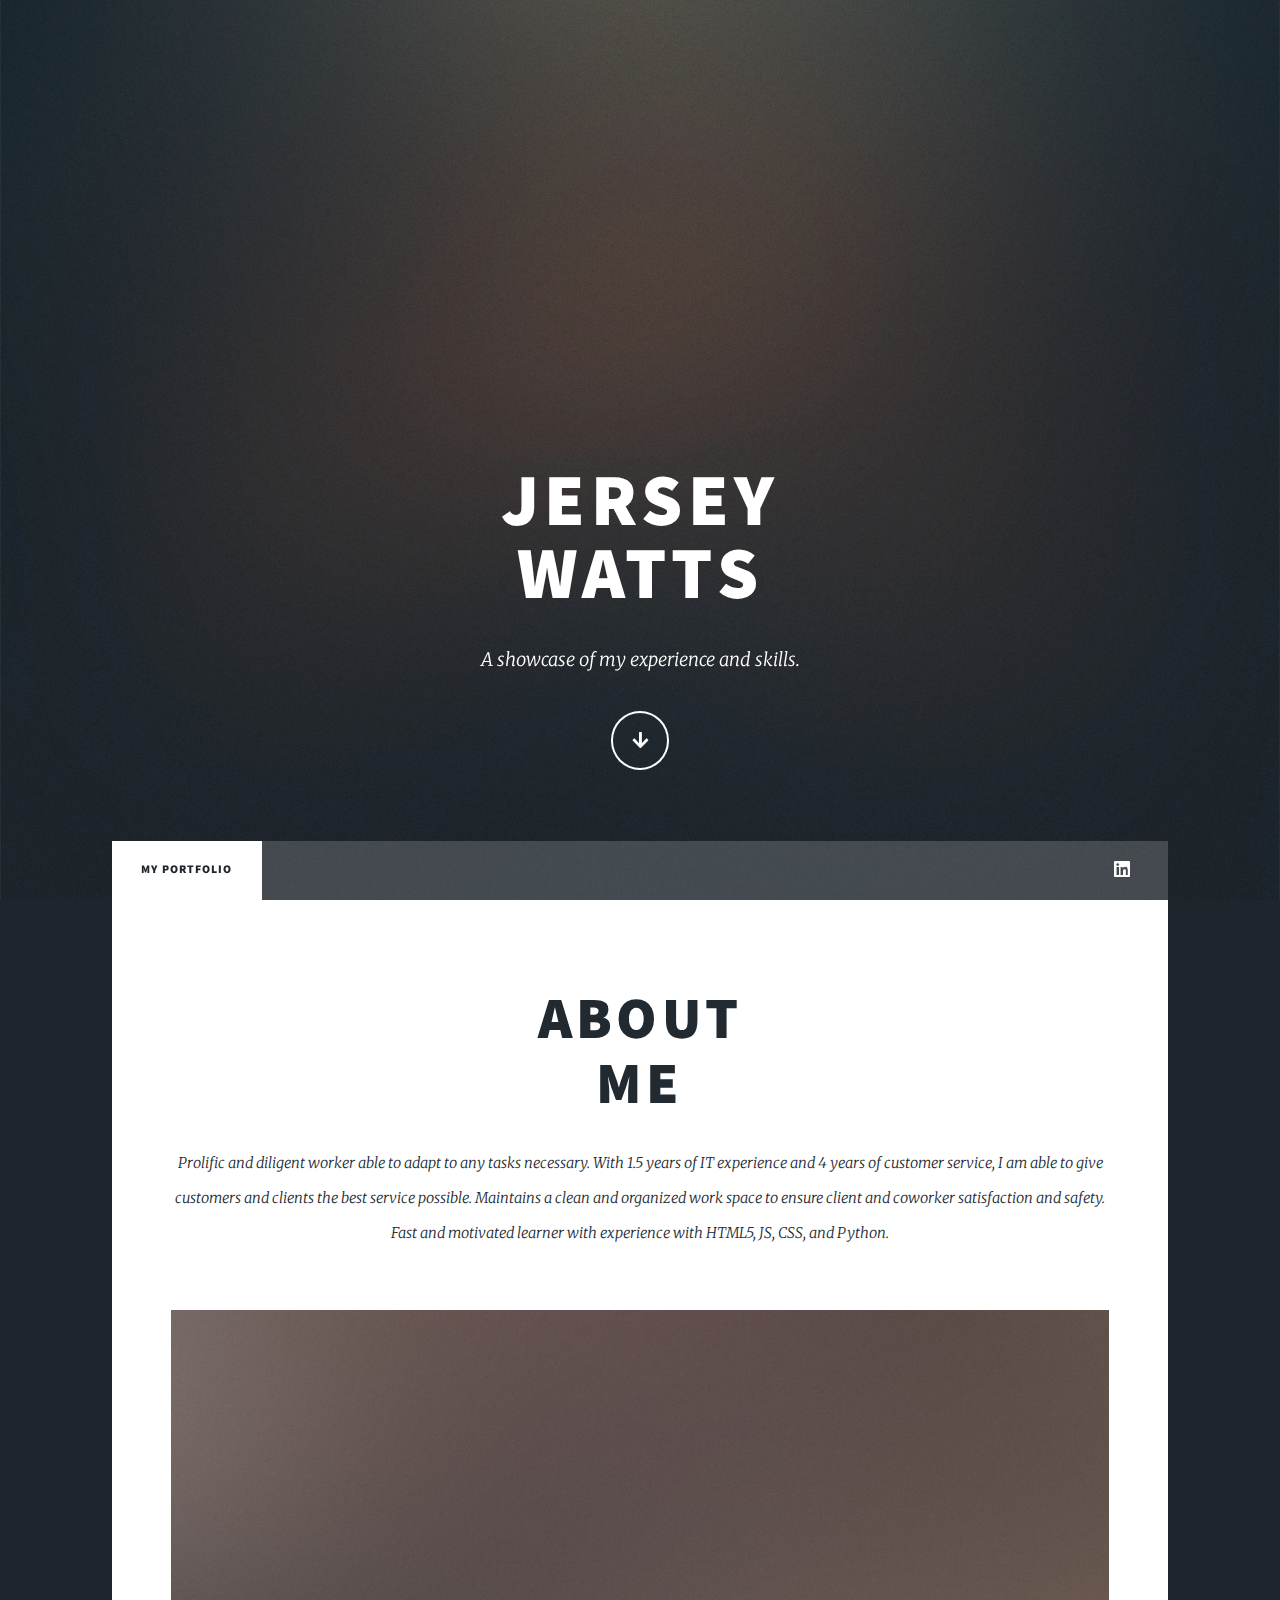
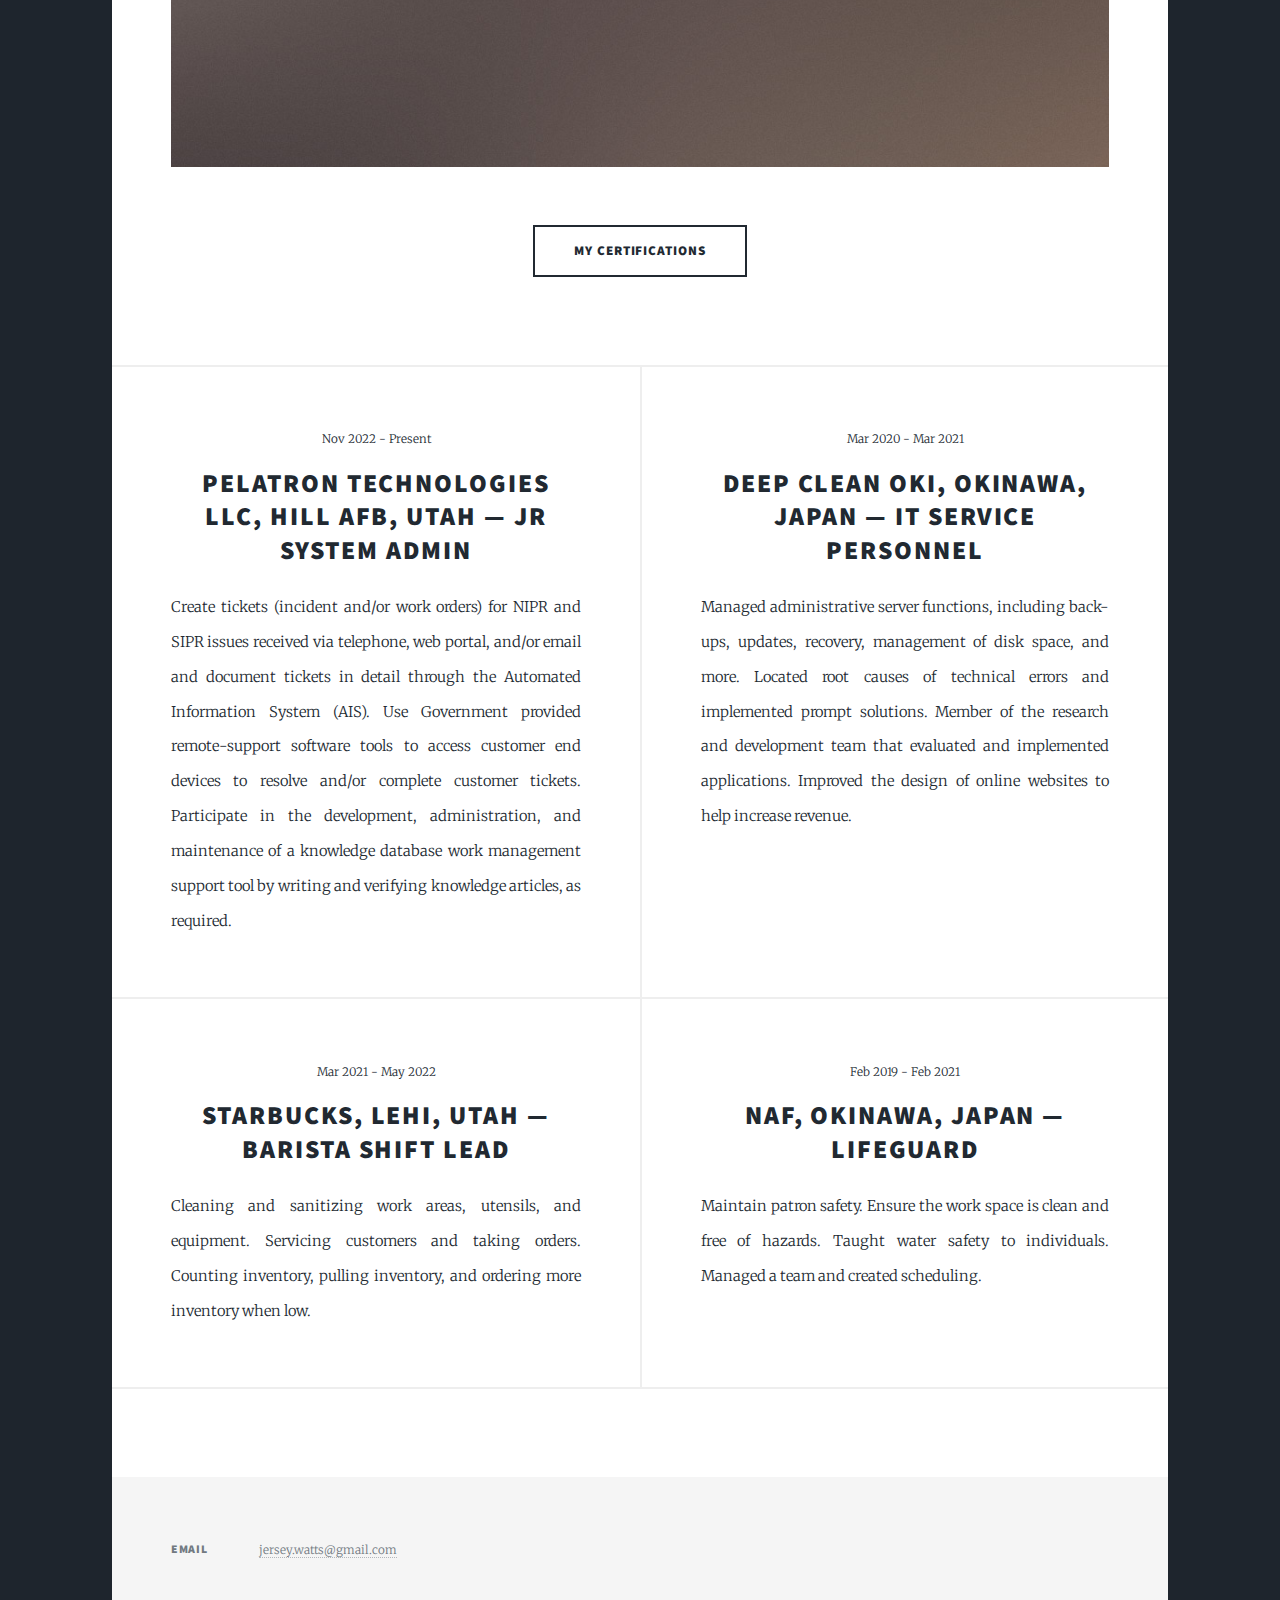
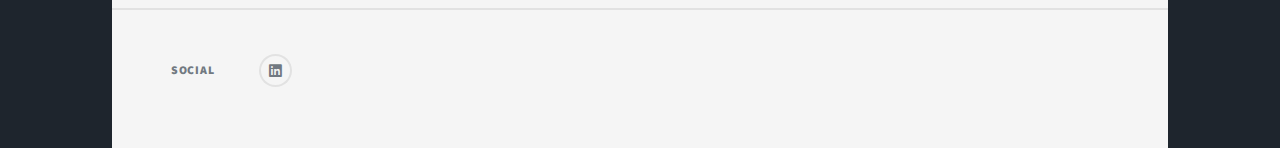
==== index.html @ c9706afd "Add files via upload" ====
<!DOCTYPE HTML>
<!--
	Massively by HTML5 UP
	html5up.net | @ajlkn
	Free for personal and commercial use under the CCA 3.0 license (html5up.net/license)
-->
<html>
	<head>
		<title>Massively by HTML5 UP</title>
		<meta charset="utf-8" />
		<meta name="viewport" content="width=device-width, initial-scale=1, user-scalable=no" />
		<link rel="stylesheet" href="assets/css/main.css" />
		<noscript><link rel="stylesheet" href="assets/css/noscript.css" /></noscript>
	</head>
	<body class="is-preload">

		<!-- Wrapper -->
			<div id="wrapper" class="fade-in">

				<!-- Intro -->
					<div id="intro">
						<h1>Jersey<br />
						Watts</h1>
						<p>A showcase of my experience and skills</a>.</p>
						<ul class="actions">
							<li><a href="#header" class="button icon solid solo fa-arrow-down scrolly">Continue</a></li>
						</ul>
					</div>

				<!-- Header -->
					<header id="header">
						<a href="index.html" class="logo">Jersey Watts</a>
					</header>

				<!-- Nav -->
					<nav id="nav">
						<ul class="links">
							<li class="active"><a href="index.html">My Portfolio</a></li>
						</ul>
						<ul class="icons">
							<li><a href="https://www.linkedin.com/in/jersey-watts-798bb1209/" class="icon brands fa-linkedin"><span class="label">Twitter</span></a></li>
						</ul>
					</nav>

				<!-- Main -->
					<div id="main">

						<!-- Featured Post -->
							<article class="post featured">
								<header class="major">
									<h2><a href="#">about<br />
									me</a></h2>
									<p>Prolific and diligent worker able to adapt to any tasks necessary. With 1.5 years of IT experience and 4 years of customer service, I am able to give customers and clients the best service possible. Maintains a clean and organized work space to ensure client and coworker satisfaction and safety. Fast and motivated learner with experience with HTML5, JS, CSS, and Python.</p>
								</header>
								<a href="#" class="image main"><img src="images/pic01.jpg" alt="" /></a>
								<ul class="actions special">
									<li><a href="https://www.credly.com/earner/earned" class="button large">My Certifications</a></li>
								</ul>
							</article>

						<!-- Posts -->
							<section class="posts">
								<article>
									<header>
										<span class="date">Nov 2022 - Present</span>
										<h2>Pelatron Technologies LLC, Hill AFB, Utah  — Jr System Admin<br />
										</h2>
									</header>
									<p>Create tickets (incident and/or work orders) for NIPR and SIPR issues received via telephone, web portal, and/or email and document tickets in detail through the Automated Information System (AIS).
										Use Government provided remote-support software tools to access customer end devices to resolve and/or complete customer tickets.
										Participate in the development, administration, and maintenance of a knowledge database work management support tool by writing and verifying knowledge articles, as required.
										</p>
								</article>
								<article>
									<header>
										<span class="date">Mar 2020 - Mar 2021</span>
										<h2>Deep Clean Oki, Okinawa, Japan — IT Service Personnel <br />
										</h2>
									</header>
									<p>Managed administrative server functions, including back-ups, updates, recovery, management of disk space, and more. Located root causes of technical errors and implemented prompt solutions. Member of the research and development team that evaluated and implemented applications. Improved the design of online websites to help increase revenue. 
										</p>
								</article>
								<article>
									<header>
										<span class="date">Mar 2021 - May 2022</span>
										<h2>Starbucks, Lehi, Utah — Barista Shift Lead<br />
										</h2>
									</header>
									<p>Cleaning and sanitizing work areas, utensils, and equipment.
										Servicing customers and taking orders.
										Counting inventory, pulling inventory, and ordering more inventory when low.
										</p>
								</article>
								<article>
									<header>
										<span class="date">Feb 2019 - Feb 2021</span>
										<h2>NAF, Okinawa, Japan — Lifeguard<br />
										</h2>
									</header>
									<p>Maintain patron safety.
										Ensure the work space is clean and free of hazards.
										Taught water safety to individuals.
										Managed a team and created scheduling.
										</p>
								</article>
							</section>

						<!-- Footer -->
							<footer>
							</footer>

					</div>

				<!-- Footer -->
					<footer id="footer">

						<section class="split contact">
							<section>
								<h3>Email</h3>
								<p><a href="#">jersey.watts@gmail.com</a></p>
							</section>
							<section>
								<h3>Social</h3>
								<ul class="icons alt">
									<li><a href="https://www.linkedin.com/in/jersey-watts-798bb1209/" class="icon brands alt fa-linkedin"><span class="label">Twitter</span></a></li>
								</ul>
							</section>
						</section>
					</footer>



			</div>

		<!-- Scripts -->
			<script src="assets/js/jquery.min.js"></script>
			<script src="assets/js/jquery.scrollex.min.js"></script>
			<script src="assets/js/jquery.scrolly.min.js"></script>
			<script src="assets/js/browser.min.js"></script>
			<script src="assets/js/breakpoints.min.js"></script>
			<script src="assets/js/util.js"></script>
			<script src="assets/js/main.js"></script>

	</body>
</html>
---- assets/css/main.css ----
@import url(fontawesome-all.min.css);
@import url("https://fonts.googleapis.com/css?family=Merriweather:300,700,300italic,700italic|Source+Sans+Pro:900");

/*
	Massively by HTML5 UP
	html5up.net | @ajlkn
	Free for personal and commercial use under the CCA 3.0 license (html5up.net/license)
*/

html, body, div, span, applet, object,
iframe, h1, h2, h3, h4, h5, h6, p, blockquote,
pre, a, abbr, acronym, address, big, cite,
code, del, dfn, em, img, ins, kbd, q, s, samp,
small, strike, strong, sub, sup, tt, var, b,
u, i, center, dl, dt, dd, ol, ul, li, fieldset,
form, label, legend, table, caption, tbody,
tfoot, thead, tr, th, td, article, aside,
canvas, details, embed, figure, figcaption,
footer, header, hgroup, menu, nav, output, ruby,
section, summary, time, mark, audio, video {
	margin: 0;
	padding: 0;
	border: 0;
	font-size: 100%;
	font: inherit;
	vertical-align: baseline;}

article, aside, details, figcaption, figure,
footer, header, hgroup, menu, nav, section {
	display: block;}

body {
	line-height: 1;
}

ol, ul {
	list-style: none;
}

blockquote, q {
	quotes: none;
}

	blockquote:before, blockquote:after, q:before, q:after {
		content: '';
		content: none;
	}

table {
	border-collapse: collapse;
	border-spacing: 0;
}

body {
	-webkit-text-size-adjust: none;
}

mark {
	background-color: transparent;
	color: inherit;
}

input::-moz-focus-inner {
	border: 0;
	padding: 0;
}

input, select, textarea {
	-moz-appearance: none;
	-webkit-appearance: none;
	-ms-appearance: none;
	appearance: none;
}

/* Basic */

	@-ms-viewport {
		width: device-width;
	}

	body {
		-ms-overflow-style: scrollbar;
	}

	@media screen and (max-width: 480px) {

		html, body {
			min-width: 320px;
		}

	}

	html {
		box-sizing: border-box;
	}

	*, *:before, *:after {
		box-sizing: inherit;
	}

	body {
		background-color: #1e252d;
	}

		body.is-preload *, body.is-preload *:before, body.is-preload *:after {
			-moz-animation: none !important;
			-webkit-animation: none !important;
			-ms-animation: none !important;
			animation: none !important;
			-moz-transition: none !important;
			-webkit-transition: none !important;
			-ms-transition: none !important;
			transition: none !important;
		}

/* Type */

	html {
		font-size: 16pt;
	}

		@media screen and (max-width: 1680px) {

			html {
				font-size: 12pt;
			}

		}

		@media screen and (max-width: 1280px) {

			html {
				font-size: 11pt;
			}

		}

		@media screen and (max-width: 360px) {

			html {
				font-size: 10pt;
			}

		}

	body {
		color: #212931;
	}

	body, input, select, textarea {
		font-family: "Merriweather", Georgia, serif;
		font-weight: 300;
		font-size: 1rem;
		line-height: 2.375;
	}

	a {
		-moz-transition: color 0.2s ease-in-out, background-color 0.2s ease-in-out, border-color 0.2s ease-in-out, box-shadow 0.2s ease-in-out;
		-webkit-transition: color 0.2s ease-in-out, background-color 0.2s ease-in-out, border-color 0.2s ease-in-out, box-shadow 0.2s ease-in-out;
		-ms-transition: color 0.2s ease-in-out, background-color 0.2s ease-in-out, border-color 0.2s ease-in-out, box-shadow 0.2s ease-in-out;
		transition: color 0.2s ease-in-out, background-color 0.2s ease-in-out, border-color 0.2s ease-in-out, box-shadow 0.2s ease-in-out;
		border-bottom: dotted 1px;
		text-decoration: none;
	}

		a:hover {
			border-bottom-color: transparent;
		}

	strong, b {
		font-weight: 600;
	}

	em, i {
		font-style: italic;
	}

	p {
		text-align: justify;
		margin: 0 0 2rem 0;
	}

	h1, h2, h3, h4, h5, h6 {
		font-family: "Source Sans Pro", Helvetica, sans-serif;
		font-weight: 900;
		line-height: 1.5;
		letter-spacing: 0.075em;
		text-transform: uppercase;
		margin: 0 0 1rem 0;
	}

		h1 a, h2 a, h3 a, h4 a, h5 a, h6 a {
			border-bottom: 0;
			color: inherit;
			text-decoration: none;
		}

	h1 {
		font-size: 4rem;
		line-height: 1.1;
		margin: 0 0 2rem 0;
	}

	h2 {
		font-size: 1.75rem;
		line-height: 1.3;
		margin: 0 0 1.5rem 0;
	}

	h3 {
		font-size: 1.25rem;
		margin: 0 0 1.5rem 0;
	}

	h4 {
		font-size: 1rem;
	}

	h5 {
		font-size: 0.9rem;
	}

	h6 {
		font-size: 0.8rem;
	}

	sub {
		font-size: 0.8rem;
		position: relative;
		top: 0.5rem;
	}

	sup {
		font-size: 0.8rem;
		position: relative;
		top: -0.5rem;
	}

	blockquote {
		border-left: solid 4px;
		font-style: italic;
		margin: 0 0 2rem 0;
		padding: 0.5rem 0 0.5rem 2rem;
	}

	code {
		border: solid 2px;
		font-family: "Courier New", monospace;
		font-size: 0.9rem;
		margin: 0 0.25rem;
		padding: 0.25rem 0.65rem;
	}

	pre {
		-webkit-overflow-scrolling: touch;
		font-family: "Courier New", monospace;
		font-size: 0.9rem;
		margin: 0 0 2rem 0;
	}

		pre code {
			display: block;
			line-height: 1.75;
			padding: 1rem 1.5rem;
			overflow-x: auto;
		}

	hr {
		border: 0;
		border-bottom: solid 2px;
		margin: 3rem 0;
	}

		hr.major {
			margin: 5rem 0;
		}

	.align-left {
		text-align: left;
	}

	.align-center {
		text-align: center;
	}

	.align-right {
		text-align: right;
	}

	input, select, textarea {
		color: #212931;
	}

	a {
		color: #212931;
		border-bottom-color: rgba(33, 41, 49, 0.5);
	}

		a:hover {
			border-bottom-color: transparent;
			color: #18bfef !important;
		}

	strong, b {
		color: #212931;
	}

	h1, h2, h3, h4, h5, h6 {
		color: #212931;
	}

	blockquote {
		border-left-color: #eeeeee;
	}

	code {
		background: rgba(220, 220, 220, 0.25);
		border-color: #eeeeee;
	}

	hr {
		border-bottom-color: #eeeeee;
	}

/* Row */

	.row {
		display: flex;
		flex-wrap: wrap;
		box-sizing: border-box;
		align-items: stretch;
	}

		.row > * {
			box-sizing: border-box;
		}

		.row.gtr-uniform > * > :last-child {
			margin-bottom: 0;
		}

		.row.aln-left {
			justify-content: flex-start;
		}

		.row.aln-center {
			justify-content: center;
		}

		.row.aln-right {
			justify-content: flex-end;
		}

		.row.aln-top {
			align-items: flex-start;
		}

		.row.aln-middle {
			align-items: center;
		}

		.row.aln-bottom {
			align-items: flex-end;
		}

		.row > .imp {
			order: -1;
		}

		.row > .col-1 {
			width: 8.33333%;
		}

		.row > .off-1 {
			margin-left: 8.33333%;
		}

		.row > .col-2 {
			width: 16.66667%;
		}

		.row > .off-2 {
			margin-left: 16.66667%;
		}

		.row > .col-3 {
			width: 25%;
		}

		.row > .off-3 {
			margin-left: 25%;
		}

		.row > .col-4 {
			width: 33.33333%;
		}

		.row > .off-4 {
			margin-left: 33.33333%;
		}

		.row > .col-5 {
			width: 41.66667%;
		}

		.row > .off-5 {
			margin-left: 41.66667%;
		}

		.row > .col-6 {
			width: 50%;
		}

		.row > .off-6 {
			margin-left: 50%;
		}

		.row > .col-7 {
			width: 58.33333%;
		}

		.row > .off-7 {
			margin-left: 58.33333%;
		}

		.row > .col-8 {
			width: 66.66667%;
		}

		.row > .off-8 {
			margin-left: 66.66667%;
		}

		.row > .col-9 {
			width: 75%;
		}

		.row > .off-9 {
			margin-left: 75%;
		}

		.row > .col-10 {
			width: 83.33333%;
		}

		.row > .off-10 {
			margin-left: 83.33333%;
		}

		.row > .col-11 {
			width: 91.66667%;
		}

		.row > .off-11 {
			margin-left: 91.66667%;
		}

		.row > .col-12 {
			width: 100%;
		}

		.row > .off-12 {
			margin-left: 100%;
		}

		.row.gtr-0 {
			margin-top: 0;
			margin-left: 0rem;
		}

			.row.gtr-0 > * {
				padding: 0 0 0 0rem;
			}

			.row.gtr-0.gtr-uniform {
				margin-top: 0rem;
			}

				.row.gtr-0.gtr-uniform > * {
					padding-top: 0rem;
				}

		.row.gtr-25 {
			margin-top: 0;
			margin-left: -0.375rem;
		}

			.row.gtr-25 > * {
				padding: 0 0 0 0.375rem;
			}

			.row.gtr-25.gtr-uniform {
				margin-top: -0.375rem;
			}

				.row.gtr-25.gtr-uniform > * {
					padding-top: 0.375rem;
				}

		.row.gtr-50 {
			margin-top: 0;
			margin-left: -0.75rem;
		}

			.row.gtr-50 > * {
				padding: 0 0 0 0.75rem;
			}

			.row.gtr-50.gtr-uniform {
				margin-top: -0.75rem;
			}

				.row.gtr-50.gtr-uniform > * {
					padding-top: 0.75rem;
				}

		.row {
			margin-top: 0;
			margin-left: -1.5rem;
		}

			.row > * {
				padding: 0 0 0 1.5rem;
			}

			.row.gtr-uniform {
				margin-top: -1.5rem;
			}

				.row.gtr-uniform > * {
					padding-top: 1.5rem;
				}

		.row.gtr-150 {
			margin-top: 0;
			margin-left: -2.25rem;
		}

			.row.gtr-150 > * {
				padding: 0 0 0 2.25rem;
			}

			.row.gtr-150.gtr-uniform {
				margin-top: -2.25rem;
			}

				.row.gtr-150.gtr-uniform > * {
					padding-top: 2.25rem;
				}

		.row.gtr-200 {
			margin-top: 0;
			margin-left: -3rem;
		}

			.row.gtr-200 > * {
				padding: 0 0 0 3rem;
			}

			.row.gtr-200.gtr-uniform {
				margin-top: -3rem;
			}

				.row.gtr-200.gtr-uniform > * {
					padding-top: 3rem;
				}

		@media screen and (max-width: 1680px) {

			.row {
				display: flex;
				flex-wrap: wrap;
				box-sizing: border-box;
				align-items: stretch;
			}

				.row > * {
					box-sizing: border-box;
				}

				.row.gtr-uniform > * > :last-child {
					margin-bottom: 0;
				}

				.row.aln-left {
					justify-content: flex-start;
				}

				.row.aln-center {
					justify-content: center;
				}

				.row.aln-right {
					justify-content: flex-end;
				}

				.row.aln-top {
					align-items: flex-start;
				}

				.row.aln-middle {
					align-items: center;
				}

				.row.aln-bottom {
					align-items: flex-end;
				}

				.row > .imp-xlarge {
					order: -1;
				}

				.row > .col-1-xlarge {
					width: 8.33333%;
				}

				.row > .off-1-xlarge {
					margin-left: 8.33333%;
				}

				.row > .col-2-xlarge {
					width: 16.66667%;
				}

				.row > .off-2-xlarge {
					margin-left: 16.66667%;
				}

				.row > .col-3-xlarge {
					width: 25%;
				}

				.row > .off-3-xlarge {
					margin-left: 25%;
				}

				.row > .col-4-xlarge {
					width: 33.33333%;
				}

				.row > .off-4-xlarge {
					margin-left: 33.33333%;
				}

				.row > .col-5-xlarge {
					width: 41.66667%;
				}

				.row > .off-5-xlarge {
					margin-left: 41.66667%;
				}

				.row > .col-6-xlarge {
					width: 50%;
				}

				.row > .off-6-xlarge {
					margin-left: 50%;
				}

				.row > .col-7-xlarge {
					width: 58.33333%;
				}

				.row > .off-7-xlarge {
					margin-left: 58.33333%;
				}

				.row > .col-8-xlarge {
					width: 66.66667%;
				}

				.row > .off-8-xlarge {
					margin-left: 66.66667%;
				}

				.row > .col-9-xlarge {
					width: 75%;
				}

				.row > .off-9-xlarge {
					margin-left: 75%;
				}

				.row > .col-10-xlarge {
					width: 83.33333%;
				}

				.row > .off-10-xlarge {
					margin-left: 83.33333%;
				}

				.row > .col-11-xlarge {
					width: 91.66667%;
				}

				.row > .off-11-xlarge {
					margin-left: 91.66667%;
				}

				.row > .col-12-xlarge {
					width: 100%;
				}

				.row > .off-12-xlarge {
					margin-left: 100%;
				}

				.row.gtr-0 {
					margin-top: 0;
					margin-left: 0rem;
				}

					.row.gtr-0 > * {
						padding: 0 0 0 0rem;
					}

					.row.gtr-0.gtr-uniform {
						margin-top: 0rem;
					}

						.row.gtr-0.gtr-uniform > * {
							padding-top: 0rem;
						}

				.row.gtr-25 {
					margin-top: 0;
					margin-left: -0.375rem;
				}

					.row.gtr-25 > * {
						padding: 0 0 0 0.375rem;
					}

					.row.gtr-25.gtr-uniform {
						margin-top: -0.375rem;
					}

						.row.gtr-25.gtr-uniform > * {
							padding-top: 0.375rem;
						}

				.row.gtr-50 {
					margin-top: 0;
					margin-left: -0.75rem;
				}

					.row.gtr-50 > * {
						padding: 0 0 0 0.75rem;
					}

					.row.gtr-50.gtr-uniform {
						margin-top: -0.75rem;
					}

						.row.gtr-50.gtr-uniform > * {
							padding-top: 0.75rem;
						}

				.row {
					margin-top: 0;
					margin-left: -1.5rem;
				}

					.row > * {
						padding: 0 0 0 1.5rem;
					}

					.row.gtr-uniform {
						margin-top: -1.5rem;
					}

						.row.gtr-uniform > * {
							padding-top: 1.5rem;
						}

				.row.gtr-150 {
					margin-top: 0;
					margin-left: -2.25rem;
				}

					.row.gtr-150 > * {
						padding: 0 0 0 2.25rem;
					}

					.row.gtr-150.gtr-uniform {
						margin-top: -2.25rem;
					}

						.row.gtr-150.gtr-uniform > * {
							padding-top: 2.25rem;
						}

				.row.gtr-200 {
					margin-top: 0;
					margin-left: -3rem;
				}

					.row.gtr-200 > * {
						padding: 0 0 0 3rem;
					}

					.row.gtr-200.gtr-uniform {
						margin-top: -3rem;
					}

						.row.gtr-200.gtr-uniform > * {
							padding-top: 3rem;
						}

		}

		@media screen and (max-width: 1280px) {

			.row {
				display: flex;
				flex-wrap: wrap;
				box-sizing: border-box;
				align-items: stretch;
			}

				.row > * {
					box-sizing: border-box;
				}

				.row.gtr-uniform > * > :last-child {
					margin-bottom: 0;
				}

				.row.aln-left {
					justify-content: flex-start;
				}

				.row.aln-center {
					justify-content: center;
				}

				.row.aln-right {
					justify-content: flex-end;
				}

				.row.aln-top {
					align-items: flex-start;
				}

				.row.aln-middle {
					align-items: center;
				}

				.row.aln-bottom {
					align-items: flex-end;
				}

				.row > .imp-large {
					order: -1;
				}

				.row > .col-1-large {
					width: 8.33333%;
				}

				.row > .off-1-large {
					margin-left: 8.33333%;
				}

				.row > .col-2-large {
					width: 16.66667%;
				}

				.row > .off-2-large {
					margin-left: 16.66667%;
				}

				.row > .col-3-large {
					width: 25%;
				}

				.row > .off-3-large {
					margin-left: 25%;
				}

				.row > .col-4-large {
					width: 33.33333%;
				}

				.row > .off-4-large {
					margin-left: 33.33333%;
				}

				.row > .col-5-large {
					width: 41.66667%;
				}

				.row > .off-5-large {
					margin-left: 41.66667%;
				}

				.row > .col-6-large {
					width: 50%;
				}

				.row > .off-6-large {
					margin-left: 50%;
				}

				.row > .col-7-large {
					width: 58.33333%;
				}

				.row > .off-7-large {
					margin-left: 58.33333%;
				}

				.row > .col-8-large {
					width: 66.66667%;
				}

				.row > .off-8-large {
					margin-left: 66.66667%;
				}

				.row > .col-9-large {
					width: 75%;
				}

				.row > .off-9-large {
					margin-left: 75%;
				}

				.row > .col-10-large {
					width: 83.33333%;
				}

				.row > .off-10-large {
					margin-left: 83.33333%;
				}

				.row > .col-11-large {
					width: 91.66667%;
				}

				.row > .off-11-large {
					margin-left: 91.66667%;
				}

				.row > .col-12-large {
					width: 100%;
				}

				.row > .off-12-large {
					margin-left: 100%;
				}

				.row.gtr-0 {
					margin-top: 0;
					margin-left: 0rem;
				}

					.row.gtr-0 > * {
						padding: 0 0 0 0rem;
					}

					.row.gtr-0.gtr-uniform {
						margin-top: 0rem;
					}

						.row.gtr-0.gtr-uniform > * {
							padding-top: 0rem;
						}

				.row.gtr-25 {
					margin-top: 0;
					margin-left: -0.375rem;
				}

					.row.gtr-25 > * {
						padding: 0 0 0 0.375rem;
					}

					.row.gtr-25.gtr-uniform {
						margin-top: -0.375rem;
					}

						.row.gtr-25.gtr-uniform > * {
							padding-top: 0.375rem;
						}

				.row.gtr-50 {
					margin-top: 0;
					margin-left: -0.75rem;
				}

					.row.gtr-50 > * {
						padding: 0 0 0 0.75rem;
					}

					.row.gtr-50.gtr-uniform {
						margin-top: -0.75rem;
					}

						.row.gtr-50.gtr-uniform > * {
							padding-top: 0.75rem;
						}

				.row {
					margin-top: 0;
					margin-left: -1.5rem;
				}

					.row > * {
						padding: 0 0 0 1.5rem;
					}

					.row.gtr-uniform {
						margin-top: -1.5rem;
					}

						.row.gtr-uniform > * {
							padding-top: 1.5rem;
						}

				.row.gtr-150 {
					margin-top: 0;
					margin-left: -2.25rem;
				}

					.row.gtr-150 > * {
						padding: 0 0 0 2.25rem;
					}

					.row.gtr-150.gtr-uniform {
						margin-top: -2.25rem;
					}

						.row.gtr-150.gtr-uniform > * {
							padding-top: 2.25rem;
						}

				.row.gtr-200 {
					margin-top: 0;
					margin-left: -3rem;
				}

					.row.gtr-200 > * {
						padding: 0 0 0 3rem;
					}

					.row.gtr-200.gtr-uniform {
						margin-top: -3rem;
					}

						.row.gtr-200.gtr-uniform > * {
							padding-top: 3rem;
						}

		}

		@media screen and (max-width: 980px) {

			.row {
				display: flex;
				flex-wrap: wrap;
				box-sizing: border-box;
				align-items: stretch;
			}

				.row > * {
					box-sizing: border-box;
				}

				.row.gtr-uniform > * > :last-child {
					margin-bottom: 0;
				}

				.row.aln-left {
					justify-content: flex-start;
				}

				.row.aln-center {
					justify-content: center;
				}

				.row.aln-right {
					justify-content: flex-end;
				}

				.row.aln-top {
					align-items: flex-start;
				}

				.row.aln-middle {
					align-items: center;
				}

				.row.aln-bottom {
					align-items: flex-end;
				}

				.row > .imp-medium {
					order: -1;
				}

				.row > .col-1-medium {
					width: 8.33333%;
				}

				.row > .off-1-medium {
					margin-left: 8.33333%;
				}

				.row > .col-2-medium {
					width: 16.66667%;
				}

				.row > .off-2-medium {
					margin-left: 16.66667%;
				}

				.row > .col-3-medium {
					width: 25%;
				}

				.row > .off-3-medium {
					margin-left: 25%;
				}

				.row > .col-4-medium {
					width: 33.33333%;
				}

				.row > .off-4-medium {
					margin-left: 33.33333%;
				}

				.row > .col-5-medium {
					width: 41.66667%;
				}

				.row > .off-5-medium {
					margin-left: 41.66667%;
				}

				.row > .col-6-medium {
					width: 50%;
				}

				.row > .off-6-medium {
					margin-left: 50%;
				}

				.row > .col-7-medium {
					width: 58.33333%;
				}

				.row > .off-7-medium {
					margin-left: 58.33333%;
				}

				.row > .col-8-medium {
					width: 66.66667%;
				}

				.row > .off-8-medium {
					margin-left: 66.66667%;
				}

				.row > .col-9-medium {
					width: 75%;
				}

				.row > .off-9-medium {
					margin-left: 75%;
				}

				.row > .col-10-medium {
					width: 83.33333%;
				}

				.row > .off-10-medium {
					margin-left: 83.33333%;
				}

				.row > .col-11-medium {
					width: 91.66667%;
				}

				.row > .off-11-medium {
					margin-left: 91.66667%;
				}

				.row > .col-12-medium {
					width: 100%;
				}

				.row > .off-12-medium {
					margin-left: 100%;
				}

				.row.gtr-0 {
					margin-top: 0;
					margin-left: 0rem;
				}

					.row.gtr-0 > * {
						padding: 0 0 0 0rem;
					}

					.row.gtr-0.gtr-uniform {
						margin-top: 0rem;
					}

						.row.gtr-0.gtr-uniform > * {
							padding-top: 0rem;
						}

				.row.gtr-25 {
					margin-top: 0;
					margin-left: -0.375rem;
				}

					.row.gtr-25 > * {
						padding: 0 0 0 0.375rem;
					}

					.row.gtr-25.gtr-uniform {
						margin-top: -0.375rem;
					}

						.row.gtr-25.gtr-uniform > * {
							padding-top: 0.375rem;
						}

				.row.gtr-50 {
					margin-top: 0;
					margin-left: -0.75rem;
				}

					.row.gtr-50 > * {
						padding: 0 0 0 0.75rem;
					}

					.row.gtr-50.gtr-uniform {
						margin-top: -0.75rem;
					}

						.row.gtr-50.gtr-uniform > * {
							padding-top: 0.75rem;
						}

				.row {
					margin-top: 0;
					margin-left: -1.5rem;
				}

					.row > * {
						padding: 0 0 0 1.5rem;
					}

					.row.gtr-uniform {
						margin-top: -1.5rem;
					}

						.row.gtr-uniform > * {
							padding-top: 1.5rem;
						}

				.row.gtr-150 {
					margin-top: 0;
					margin-left: -2.25rem;
				}

					.row.gtr-150 > * {
						padding: 0 0 0 2.25rem;
					}

					.row.gtr-150.gtr-uniform {
						margin-top: -2.25rem;
					}

						.row.gtr-150.gtr-uniform > * {
							padding-top: 2.25rem;
						}

				.row.gtr-200 {
					margin-top: 0;
					margin-left: -3rem;
				}

					.row.gtr-200 > * {
						padding: 0 0 0 3rem;
					}

					.row.gtr-200.gtr-uniform {
						margin-top: -3rem;
					}

						.row.gtr-200.gtr-uniform > * {
							padding-top: 3rem;
						}

		}

		@media screen and (max-width: 736px) {

			.row {
				display: flex;
				flex-wrap: wrap;
				box-sizing: border-box;
				align-items: stretch;
			}

				.row > * {
					box-sizing: border-box;
				}

				.row.gtr-uniform > * > :last-child {
					margin-bottom: 0;
				}

				.row.aln-left {
					justify-content: flex-start;
				}

				.row.aln-center {
					justify-content: center;
				}

				.row.aln-right {
					justify-content: flex-end;
				}

				.row.aln-top {
					align-items: flex-start;
				}

				.row.aln-middle {
					align-items: center;
				}

				.row.aln-bottom {
					align-items: flex-end;
				}

				.row > .imp-small {
					order: -1;
				}

				.row > .col-1-small {
					width: 8.33333%;
				}

				.row > .off-1-small {
					margin-left: 8.33333%;
				}

				.row > .col-2-small {
					width: 16.66667%;
				}

				.row > .off-2-small {
					margin-left: 16.66667%;
				}

				.row > .col-3-small {
					width: 25%;
				}

				.row > .off-3-small {
					margin-left: 25%;
				}

				.row > .col-4-small {
					width: 33.33333%;
				}

				.row > .off-4-small {
					margin-left: 33.33333%;
				}

				.row > .col-5-small {
					width: 41.66667%;
				}

				.row > .off-5-small {
					margin-left: 41.66667%;
				}

				.row > .col-6-small {
					width: 50%;
				}

				.row > .off-6-small {
					margin-left: 50%;
				}

				.row > .col-7-small {
					width: 58.33333%;
				}

				.row > .off-7-small {
					margin-left: 58.33333%;
				}

				.row > .col-8-small {
					width: 66.66667%;
				}

				.row > .off-8-small {
					margin-left: 66.66667%;
				}

				.row > .col-9-small {
					width: 75%;
				}

				.row > .off-9-small {
					margin-left: 75%;
				}

				.row > .col-10-small {
					width: 83.33333%;
				}

				.row > .off-10-small {
					margin-left: 83.33333%;
				}

				.row > .col-11-small {
					width: 91.66667%;
				}

				.row > .off-11-small {
					margin-left: 91.66667%;
				}

				.row > .col-12-small {
					width: 100%;
				}

				.row > .off-12-small {
					margin-left: 100%;
				}

				.row.gtr-0 {
					margin-top: 0;
					margin-left: 0rem;
				}

					.row.gtr-0 > * {
						padding: 0 0 0 0rem;
					}

					.row.gtr-0.gtr-uniform {
						margin-top: 0rem;
					}

						.row.gtr-0.gtr-uniform > * {
							padding-top: 0rem;
						}

				.row.gtr-25 {
					margin-top: 0;
					margin-left: -0.375rem;
				}

					.row.gtr-25 > * {
						padding: 0 0 0 0.375rem;
					}

					.row.gtr-25.gtr-uniform {
						margin-top: -0.375rem;
					}

						.row.gtr-25.gtr-uniform > * {
							padding-top: 0.375rem;
						}

				.row.gtr-50 {
					margin-top: 0;
					margin-left: -0.75rem;
				}

					.row.gtr-50 > * {
						padding: 0 0 0 0.75rem;
					}

					.row.gtr-50.gtr-uniform {
						margin-top: -0.75rem;
					}

						.row.gtr-50.gtr-uniform > * {
							padding-top: 0.75rem;
						}

				.row {
					margin-top: 0;
					margin-left: -1.5rem;
				}

					.row > * {
						padding: 0 0 0 1.5rem;
					}

					.row.gtr-uniform {
						margin-top: -1.5rem;
					}

						.row.gtr-uniform > * {
							padding-top: 1.5rem;
						}

				.row.gtr-150 {
					margin-top: 0;
					margin-left: -2.25rem;
				}

					.row.gtr-150 > * {
						padding: 0 0 0 2.25rem;
					}

					.row.gtr-150.gtr-uniform {
						margin-top: -2.25rem;
					}

						.row.gtr-150.gtr-uniform > * {
							padding-top: 2.25rem;
						}

				.row.gtr-200 {
					margin-top: 0;
					margin-left: -3rem;
				}

					.row.gtr-200 > * {
						padding: 0 0 0 3rem;
					}

					.row.gtr-200.gtr-uniform {
						margin-top: -3rem;
					}

						.row.gtr-200.gtr-uniform > * {
							padding-top: 3rem;
						}

		}

		@media screen and (max-width: 480px) {

			.row {
				display: flex;
				flex-wrap: wrap;
				box-sizing: border-box;
				align-items: stretch;
			}

				.row > * {
					box-sizing: border-box;
				}

				.row.gtr-uniform > * > :last-child {
					margin-bottom: 0;
				}

				.row.aln-left {
					justify-content: flex-start;
				}

				.row.aln-center {
					justify-content: center;
				}

				.row.aln-right {
					justify-content: flex-end;
				}

				.row.aln-top {
					align-items: flex-start;
				}

				.row.aln-middle {
					align-items: center;
				}

				.row.aln-bottom {
					align-items: flex-end;
				}

				.row > .imp-xsmall {
					order: -1;
				}

				.row > .col-1-xsmall {
					width: 8.33333%;
				}

				.row > .off-1-xsmall {
					margin-left: 8.33333%;
				}

				.row > .col-2-xsmall {
					width: 16.66667%;
				}

				.row > .off-2-xsmall {
					margin-left: 16.66667%;
				}

				.row > .col-3-xsmall {
					width: 25%;
				}

				.row > .off-3-xsmall {
					margin-left: 25%;
				}

				.row > .col-4-xsmall {
					width: 33.33333%;
				}

				.row > .off-4-xsmall {
					margin-left: 33.33333%;
				}

				.row > .col-5-xsmall {
					width: 41.66667%;
				}

				.row > .off-5-xsmall {
					margin-left: 41.66667%;
				}

				.row > .col-6-xsmall {
					width: 50%;
				}

				.row > .off-6-xsmall {
					margin-left: 50%;
				}

				.row > .col-7-xsmall {
					width: 58.33333%;
				}

				.row > .off-7-xsmall {
					margin-left: 58.33333%;
				}

				.row > .col-8-xsmall {
					width: 66.66667%;
				}

				.row > .off-8-xsmall {
					margin-left: 66.66667%;
				}

				.row > .col-9-xsmall {
					width: 75%;
				}

				.row > .off-9-xsmall {
					margin-left: 75%;
				}

				.row > .col-10-xsmall {
					width: 83.33333%;
				}

				.row > .off-10-xsmall {
					margin-left: 83.33333%;
				}

				.row > .col-11-xsmall {
					width: 91.66667%;
				}

				.row > .off-11-xsmall {
					margin-left: 91.66667%;
				}

				.row > .col-12-xsmall {
					width: 100%;
				}

				.row > .off-12-xsmall {
					margin-left: 100%;
				}

				.row.gtr-0 {
					margin-top: 0;
					margin-left: 0rem;
				}

					.row.gtr-0 > * {
						padding: 0 0 0 0rem;
					}

					.row.gtr-0.gtr-uniform {
						margin-top: 0rem;
					}

						.row.gtr-0.gtr-uniform > * {
							padding-top: 0rem;
						}

				.row.gtr-25 {
					margin-top: 0;
					margin-left: -0.375rem;
				}

					.row.gtr-25 > * {
						padding: 0 0 0 0.375rem;
					}

					.row.gtr-25.gtr-uniform {
						margin-top: -0.375rem;
					}

						.row.gtr-25.gtr-uniform > * {
							padding-top: 0.375rem;
						}

				.row.gtr-50 {
					margin-top: 0;
					margin-left: -0.75rem;
				}

					.row.gtr-50 > * {
						padding: 0 0 0 0.75rem;
					}

					.row.gtr-50.gtr-uniform {
						margin-top: -0.75rem;
					}

						.row.gtr-50.gtr-uniform > * {
							padding-top: 0.75rem;
						}

				.row {
					margin-top: 0;
					margin-left: -1.5rem;
				}

					.row > * {
						padding: 0 0 0 1.5rem;
					}

					.row.gtr-uniform {
						margin-top: -1.5rem;
					}

						.row.gtr-uniform > * {
							padding-top: 1.5rem;
						}

				.row.gtr-150 {
					margin-top: 0;
					margin-left: -2.25rem;
				}

					.row.gtr-150 > * {
						padding: 0 0 0 2.25rem;
					}

					.row.gtr-150.gtr-uniform {
						margin-top: -2.25rem;
					}

						.row.gtr-150.gtr-uniform > * {
							padding-top: 2.25rem;
						}

				.row.gtr-200 {
					margin-top: 0;
					margin-left: -3rem;
				}

					.row.gtr-200 > * {
						padding: 0 0 0 3rem;
					}

					.row.gtr-200.gtr-uniform {
						margin-top: -3rem;
					}

						.row.gtr-200.gtr-uniform > * {
							padding-top: 3rem;
						}

		}

		@media screen and (max-width: 360px) {

			.row {
				display: flex;
				flex-wrap: wrap;
				box-sizing: border-box;
				align-items: stretch;
			}

				.row > * {
					box-sizing: border-box;
				}

				.row.gtr-uniform > * > :last-child {
					margin-bottom: 0;
				}

				.row.aln-left {
					justify-content: flex-start;
				}

				.row.aln-center {
					justify-content: center;
				}

				.row.aln-right {
					justify-content: flex-end;
				}

				.row.aln-top {
					align-items: flex-start;
				}

				.row.aln-middle {
					align-items: center;
				}

				.row.aln-bottom {
					align-items: flex-end;
				}

				.row > .imp-xxsmall {
					order: -1;
				}

				.row > .col-1-xxsmall {
					width: 8.33333%;
				}

				.row > .off-1-xxsmall {
					margin-left: 8.33333%;
				}

				.row > .col-2-xxsmall {
					width: 16.66667%;
				}

				.row > .off-2-xxsmall {
					margin-left: 16.66667%;
				}

				.row > .col-3-xxsmall {
					width: 25%;
				}

				.row > .off-3-xxsmall {
					margin-left: 25%;
				}

				.row > .col-4-xxsmall {
					width: 33.33333%;
				}

				.row > .off-4-xxsmall {
					margin-left: 33.33333%;
				}

				.row > .col-5-xxsmall {
					width: 41.66667%;
				}

				.row > .off-5-xxsmall {
					margin-left: 41.66667%;
				}

				.row > .col-6-xxsmall {
					width: 50%;
				}

				.row > .off-6-xxsmall {
					margin-left: 50%;
				}

				.row > .col-7-xxsmall {
					width: 58.33333%;
				}

				.row > .off-7-xxsmall {
					margin-left: 58.33333%;
				}

				.row > .col-8-xxsmall {
					width: 66.66667%;
				}

				.row > .off-8-xxsmall {
					margin-left: 66.66667%;
				}

				.row > .col-9-xxsmall {
					width: 75%;
				}

				.row > .off-9-xxsmall {
					margin-left: 75%;
				}

				.row > .col-10-xxsmall {
					width: 83.33333%;
				}

				.row > .off-10-xxsmall {
					margin-left: 83.33333%;
				}

				.row > .col-11-xxsmall {
					width: 91.66667%;
				}

				.row > .off-11-xxsmall {
					margin-left: 91.66667%;
				}

				.row > .col-12-xxsmall {
					width: 100%;
				}

				.row > .off-12-xxsmall {
					margin-left: 100%;
				}

				.row.gtr-0 {
					margin-top: 0;
					margin-left: 0rem;
				}

					.row.gtr-0 > * {
						padding: 0 0 0 0rem;
					}

					.row.gtr-0.gtr-uniform {
						margin-top: 0rem;
					}

						.row.gtr-0.gtr-uniform > * {
							padding-top: 0rem;
						}

				.row.gtr-25 {
					margin-top: 0;
					margin-left: -0.375rem;
				}

					.row.gtr-25 > * {
						padding: 0 0 0 0.375rem;
					}

					.row.gtr-25.gtr-uniform {
						margin-top: -0.375rem;
					}

						.row.gtr-25.gtr-uniform > * {
							padding-top: 0.375rem;
						}

				.row.gtr-50 {
					margin-top: 0;
					margin-left: -0.75rem;
				}

					.row.gtr-50 > * {
						padding: 0 0 0 0.75rem;
					}

					.row.gtr-50.gtr-uniform {
						margin-top: -0.75rem;
					}

						.row.gtr-50.gtr-uniform > * {
							padding-top: 0.75rem;
						}

				.row {
					margin-top: 0;
					margin-left: -1.5rem;
				}

					.row > * {
						padding: 0 0 0 1.5rem;
					}

					.row.gtr-uniform {
						margin-top: -1.5rem;
					}

						.row.gtr-uniform > * {
							padding-top: 1.5rem;
						}

				.row.gtr-150 {
					margin-top: 0;
					margin-left: -2.25rem;
				}

					.row.gtr-150 > * {
						padding: 0 0 0 2.25rem;
					}

					.row.gtr-150.gtr-uniform {
						margin-top: -2.25rem;
					}

						.row.gtr-150.gtr-uniform > * {
							padding-top: 2.25rem;
						}

				.row.gtr-200 {
					margin-top: 0;
					margin-left: -3rem;
				}

					.row.gtr-200 > * {
						padding: 0 0 0 3rem;
					}

					.row.gtr-200.gtr-uniform {
						margin-top: -3rem;
					}

						.row.gtr-200.gtr-uniform > * {
							padding-top: 3rem;
						}

		}

/* Box */

	.box {
		border: solid 2px;
		margin-bottom: 2rem;
		padding: 1.5rem;
	}

		.box > :last-child,
		.box > :last-child > :last-child,
		.box > :last-child > :last-child > :last-child {
			margin-bottom: 0;
		}

		.box.alt {
			border: 0;
			border-radius: 0;
			padding: 0;
		}

	.box {
		border-color: #eeeeee;
	}

/* Button */

	input[type="submit"],
	input[type="reset"],
	input[type="button"],
	button,
	.button {
		-moz-appearance: none;
		-webkit-appearance: none;
		-ms-appearance: none;
		appearance: none;
		-moz-transition: background-color 0.2s ease-in-out, box-shadow 0.2s ease-in-out, color 0.2s ease-in-out;
		-webkit-transition: background-color 0.2s ease-in-out, box-shadow 0.2s ease-in-out, color 0.2s ease-in-out;
		-ms-transition: background-color 0.2s ease-in-out, box-shadow 0.2s ease-in-out, color 0.2s ease-in-out;
		transition: background-color 0.2s ease-in-out, box-shadow 0.2s ease-in-out, color 0.2s ease-in-out;
		border: 0;
		border-radius: 0;
		cursor: pointer;
		display: inline-block;
		font-family: "Source Sans Pro", Helvetica, sans-serif;
		font-size: 0.8rem;
		font-weight: 900;
		letter-spacing: 0.075em;
		height: 3rem;
		line-height: 3rem;
		padding: 0 2rem;
		text-align: center;
		text-decoration: none;
		text-transform: uppercase;
		white-space: nowrap;
	}

		input[type="submit"].icon:before,
		input[type="reset"].icon:before,
		input[type="button"].icon:before,
		button.icon:before,
		.button.icon:before {
			margin-right: 0.5rem;
		}

		input[type="submit"].icon.solo,
		input[type="reset"].icon.solo,
		input[type="button"].icon.solo,
		button.icon.solo,
		.button.icon.solo {
			position: relative;
			width: 4rem;
			height: 4rem;
			line-height: 4rem;
			border-radius: 4rem;
			text-indent: 4rem;
			overflow: hidden;
			padding: 0;
			white-space: nowrap;
		}

			input[type="submit"].icon.solo:before,
			input[type="reset"].icon.solo:before,
			input[type="button"].icon.solo:before,
			button.icon.solo:before,
			.button.icon.solo:before {
				position: absolute;
				display: block;
				top: 0;
				left: 0;
				width: inherit;
				height: inherit;
				line-height: inherit;
				font-size: 1.25rem;
				margin-right: 0;
				text-align: center;
				text-indent: 0;
			}

		input[type="submit"].fit,
		input[type="reset"].fit,
		input[type="button"].fit,
		button.fit,
		.button.fit {
			width: 100%;
		}

		input[type="submit"].small,
		input[type="reset"].small,
		input[type="button"].small,
		button.small,
		.button.small {
			font-size: 0.7rem;
			height: 2.5rem;
			line-height: 2.5rem;
			padding: 0 1.5rem;
		}

		input[type="submit"].large,
		input[type="reset"].large,
		input[type="button"].large,
		button.large,
		.button.large {
			font-size: 0.9rem;
			height: 3.5rem;
			line-height: 3.5rem;
			padding: 0 2.75rem;
		}

		@media screen and (max-width: 980px) {

			input[type="submit"],
			input[type="reset"],
			input[type="button"],
			button,
			.button {
				font-size: 0.9rem;
				height: 3.25rem;
				line-height: 3.25rem;
			}

				input[type="submit"].large,
				input[type="reset"].large,
				input[type="button"].large,
				button.large,
				.button.large {
					font-size: 1rem;
					height: 3.75rem;
					line-height: 3.75rem;
				}

		}

		input[type="submit"].disabled, input[type="submit"]:disabled,
		input[type="reset"].disabled,
		input[type="reset"]:disabled,
		input[type="button"].disabled,
		input[type="button"]:disabled,
		button.disabled,
		button:disabled,
		.button.disabled,
		.button:disabled {
			pointer-events: none;
			opacity: 0.25;
		}

	input[type="submit"],
	input[type="reset"],
	input[type="button"],
	button,
	.button {
		background-color: transparent;
		box-shadow: inset 0 0 0 2px #212931;
		color: #212931 !important;
	}

		input[type="submit"]:hover,
		input[type="reset"]:hover,
		input[type="button"]:hover,
		button:hover,
		.button:hover {
			box-shadow: inset 0 0 0 2px #18bfef;
			color: #18bfef !important;
		}

		input[type="submit"].primary,
		input[type="reset"].primary,
		input[type="button"].primary,
		button.primary,
		.button.primary {
			background-color: #212931;
			box-shadow: none;
			color: #ffffff !important;
		}

			input[type="submit"].primary:hover,
			input[type="reset"].primary:hover,
			input[type="button"].primary:hover,
			button.primary:hover,
			.button.primary:hover {
				background-color: #18bfef;
			}

/* Form */

	form {
		margin: 0 0 2rem 0;
	}

		form > :last-child {
			margin-bottom: 0;
		}

		form > .fields {
			display: -moz-flex;
			display: -webkit-flex;
			display: -ms-flex;
			display: flex;
			-moz-flex-wrap: wrap;
			-webkit-flex-wrap: wrap;
			-ms-flex-wrap: wrap;
			flex-wrap: wrap;
			width: calc(100% + 3rem);
			margin: -1.5rem 0 2rem -1.5rem;
		}

			form > .fields > .field {
				-moz-flex-grow: 0;
				-webkit-flex-grow: 0;
				-ms-flex-grow: 0;
				flex-grow: 0;
				-moz-flex-shrink: 0;
				-webkit-flex-shrink: 0;
				-ms-flex-shrink: 0;
				flex-shrink: 0;
				padding: 1.5rem 0 0 1.5rem;
				width: calc(100% - 1.5rem);
			}

				form > .fields > .field.half {
					width: calc(50% - 0.75rem);
				}

				form > .fields > .field.third {
					width: calc(100%/3 - 0.5rem);
				}

				form > .fields > .field.quarter {
					width: calc(25% - 0.375rem);
				}

		@media screen and (max-width: 480px) {

			form > .fields {
				width: calc(100% + 3rem);
				margin: -1.5rem 0 2rem -1.5rem;
			}

				form > .fields > .field {
					padding: 1.5rem 0 0 1.5rem;
					width: calc(100% - 1.5rem);
				}

					form > .fields > .field.half {
						width: calc(100% - 1.5rem);
					}

					form > .fields > .field.third {
						width: calc(100% - 1.5rem);
					}

					form > .fields > .field.quarter {
						width: calc(100% - 1.5rem);
					}

		}

	label {
		display: block;
		font-family: "Source Sans Pro", Helvetica, sans-serif;
		font-weight: 900;
		line-height: 1.5;
		letter-spacing: 0.075em;
		font-size: 0.8rem;
		text-transform: uppercase;
		margin: 0 0 0.75rem 0;
	}

		@media screen and (max-width: 980px) {

			label {
				font-size: 0.9rem;
			}

		}

	input[type="text"],
	input[type="password"],
	input[type="email"],
	select,
	textarea {
		-moz-appearance: none;
		-webkit-appearance: none;
		-ms-appearance: none;
		appearance: none;
		background: transparent;
		border-radius: 0;
		border: solid 2px;
		color: inherit;
		display: block;
		outline: 0;
		padding: 0 1rem;
		text-decoration: none;
		width: 100%;
	}

		input[type="text"]:invalid,
		input[type="password"]:invalid,
		input[type="email"]:invalid,
		select:invalid,
		textarea:invalid {
			box-shadow: none;
		}

	select {
		background-size: 1.25rem;
		background-repeat: no-repeat;
		background-position: calc(100% - 1rem) center;
		height: 3rem;
		padding-right: 3rem;
		text-overflow: ellipsis;
	}

		select:focus::-ms-value {
			background-color: transparent;
		}

		select::-ms-expand {
			display: none;
		}

	input[type="text"],
	input[type="password"],
	input[type="email"],
	select {
		height: 3rem;
	}

	textarea {
		padding: 0.75rem 1rem;
	}

	input[type="checkbox"],
	input[type="radio"] {
		-moz-appearance: none;
		-webkit-appearance: none;
		-ms-appearance: none;
		appearance: none;
		display: block;
		float: left;
		margin-right: -2rem;
		opacity: 0;
		width: 1rem;
		z-index: -1;
	}

		input[type="checkbox"] + label,
		input[type="radio"] + label {
			text-decoration: none;
			cursor: pointer;
			display: inline-block;
			font-size: 1rem;
			letter-spacing: 0;
			font-family: "Merriweather", Georgia, serif;
			text-transform: none;
			font-weight: 300;
			padding-left: 2.8rem;
			padding-right: 1rem;
			position: relative;
		}

			input[type="checkbox"] + label:before,
			input[type="radio"] + label:before {
				-moz-osx-font-smoothing: grayscale;
				-webkit-font-smoothing: antialiased;
				display: inline-block;
				font-style: normal;
				font-variant: normal;
				text-rendering: auto;
				line-height: 1;
				text-transform: none !important;
				font-family: 'Font Awesome 5 Free';
				font-weight: 900;
			}

			input[type="checkbox"] + label:before,
			input[type="radio"] + label:before {
				border-radius: 0;
				border: solid 2px;
				content: '';
				display: inline-block;
				font-size: 0.8rem;
				height: 1.8rem;
				left: 0;
				line-height: 1.65rem;
				position: absolute;
				text-align: center;
				top: -0.125rem;
				width: 1.8rem;
			}

		input[type="checkbox"]:checked + label:before,
		input[type="radio"]:checked + label:before {
			content: '\f00c';
		}

	input[type="checkbox"] + label:before {
		border-radius: 0;
	}

	input[type="radio"] + label:before {
		border-radius: 100%;
	}

	::-webkit-input-placeholder {
		opacity: 1.0;
	}

	:-moz-placeholder {
		opacity: 1.0;
	}

	::-moz-placeholder {
		opacity: 1.0;
	}

	:-ms-input-placeholder {
		opacity: 1.0;
	}

	label {
		color: #212931;
	}

	input[type="text"],
	input[type="password"],
	input[type="email"],
	select,
	textarea {
		border-color: #eeeeee;
	}

		input[type="text"]:focus,
		input[type="password"]:focus,
		input[type="email"]:focus,
		select:focus,
		textarea:focus {
			border-color: #18bfef;
		}

	select {
		background-image: url("data:image/svg+xml;charset=utf8,%3Csvg xmlns='http://www.w3.org/2000/svg' width='40' height='40' preserveAspectRatio='none' viewBox='0 0 40 40'%3E%3Cpath d='M9.4,12.3l10.4,10.4l10.4-10.4c0.2-0.2,0.5-0.4,0.9-0.4c0.3,0,0.6,0.1,0.9,0.4l3.3,3.3c0.2,0.2,0.4,0.5,0.4,0.9 c0,0.4-0.1,0.6-0.4,0.9L20.7,31.9c-0.2,0.2-0.5,0.4-0.9,0.4c-0.3,0-0.6-0.1-0.9-0.4L4.3,17.3c-0.2-0.2-0.4-0.5-0.4-0.9 c0-0.4,0.1-0.6,0.4-0.9l3.3-3.3c0.2-0.2,0.5-0.4,0.9-0.4S9.1,12.1,9.4,12.3z' fill='%23eeeeee' /%3E%3C/svg%3E");
	}

		select option {
			background-color: #ffffff;
			color: #212931;
		}

	.select-wrapper:before {
		color: #eeeeee;
	}

	input[type="checkbox"] + label,
	input[type="radio"] + label {
		color: #212931;
	}

		input[type="checkbox"] + label:before,
		input[type="radio"] + label:before {
			border-color: #eeeeee;
		}

	input[type="checkbox"]:checked + label:before,
	input[type="radio"]:checked + label:before {
		background-color: #212931;
		border-color: #212931;
		color: #ffffff;
	}

	input[type="checkbox"]:focus + label:before,
	input[type="radio"]:focus + label:before {
		border-color: #18bfef;
	}

	::-webkit-input-placeholder {
		color: #909498 !important;
	}

	:-moz-placeholder {
		color: #909498 !important;
	}

	::-moz-placeholder {
		color: #909498 !important;
	}

	:-ms-input-placeholder {
		color: #909498 !important;
	}

	.formerize-placeholder {
		color: #909498 !important;
	}

/* Icon */

	.icon {
		text-decoration: none;
		border-bottom: none;
		position: relative;
	}

		.icon:before {
			-moz-osx-font-smoothing: grayscale;
			-webkit-font-smoothing: antialiased;
			display: inline-block;
			font-style: normal;
			font-variant: normal;
			text-rendering: auto;
			line-height: 1;
			text-transform: none !important;
			font-family: 'Font Awesome 5 Free';
			font-weight: 400;
		}

		.icon > .label {
			display: none;
		}

		.icon:before {
			line-height: inherit;
		}

		.icon.solid:before {
			font-weight: 900;
		}

		.icon.brands:before {
			font-family: 'Font Awesome 5 Brands';
		}

/* Image */

	.image {
		border: 0;
		display: inline-block;
		position: relative;
	}

		.image img {
			display: block;
		}

		.image.left, .image.right {
			max-width: 40%;
		}

			.image.left img, .image.right img {
				width: 100%;
			}

		.image.left {
			float: left;
			margin: 0 2rem 2rem 0;
			top: 0.75rem;
		}

		.image.right {
			float: right;
			margin: 0 0 2rem 2rem;
			top: 0.75rem;
		}

		.image.fit {
			display: block;
			margin: 2.5rem 0;
			width: 100%;
		}

			.image.fit:first-child {
				margin-top: 0;
			}

			.image.fit img {
				width: 100%;
			}

		.image.main {
			display: block;
			margin: 4rem 0;
			width: 100%;
		}

			.image.main:first-child {
				margin-top: 0;
			}

			.image.main img {
				width: 100%;
			}

		@media screen and (max-width: 736px) {

			.image.fit {
				margin: 2rem 0;
			}

			.image.main {
				margin: 2rem 0;
			}

		}

	a.image {
		overflow: hidden;
	}

		a.image img {
			-moz-transition: -moz-transform 0.2s ease-out;
			-webkit-transition: -webkit-transform 0.2s ease-out;
			-ms-transition: -ms-transform 0.2s ease-out;
			transition: transform 0.2s ease-out;
		}

		a.image:hover img {
			-moz-transform: scale(1.05);
			-webkit-transform: scale(1.05);
			-ms-transform: scale(1.05);
			transform: scale(1.05);
		}

/* Actions */

	ul.actions {
		display: -moz-flex;
		display: -webkit-flex;
		display: -ms-flex;
		display: flex;
		cursor: default;
		list-style: none;
		margin-left: -1rem;
		padding-left: 0;
	}

		ul.actions li {
			padding: 0 0 0 1rem;
			vertical-align: middle;
		}

		ul.actions.special {
			-moz-justify-content: center;
			-webkit-justify-content: center;
			-ms-justify-content: center;
			justify-content: center;
			width: 100%;
			margin-left: 0;
		}

			ul.actions.special li:first-child {
				padding-left: 0;
			}

		ul.actions.stacked {
			-moz-flex-direction: column;
			-webkit-flex-direction: column;
			-ms-flex-direction: column;
			flex-direction: column;
			margin-left: 0;
		}

			ul.actions.stacked li {
				padding: 1.3rem 0 0 0;
			}

				ul.actions.stacked li:first-child {
					padding-top: 0;
				}

		ul.actions.fit {
			width: calc(100% + 1rem);
		}

			ul.actions.fit li {
				-moz-flex-grow: 1;
				-webkit-flex-grow: 1;
				-ms-flex-grow: 1;
				flex-grow: 1;
				-moz-flex-shrink: 1;
				-webkit-flex-shrink: 1;
				-ms-flex-shrink: 1;
				flex-shrink: 1;
				width: 100%;
			}

				ul.actions.fit li > * {
					width: 100%;
				}

			ul.actions.fit.stacked {
				width: 100%;
			}

		@media screen and (max-width: 480px) {

			ul.actions:not(.fixed) {
				-moz-flex-direction: column;
				-webkit-flex-direction: column;
				-ms-flex-direction: column;
				flex-direction: column;
				margin-left: 0;
				width: 100% !important;
			}

				ul.actions:not(.fixed) li {
					-moz-flex-grow: 1;
					-webkit-flex-grow: 1;
					-ms-flex-grow: 1;
					flex-grow: 1;
					-moz-flex-shrink: 1;
					-webkit-flex-shrink: 1;
					-ms-flex-shrink: 1;
					flex-shrink: 1;
					padding: 1rem 0 0 0;
					text-align: center;
					width: 100%;
				}

					ul.actions:not(.fixed) li > * {
						width: 100%;
					}

					ul.actions:not(.fixed) li:first-child {
						padding-top: 0;
					}

					ul.actions:not(.fixed) li input[type="submit"],
					ul.actions:not(.fixed) li input[type="reset"],
					ul.actions:not(.fixed) li input[type="button"],
					ul.actions:not(.fixed) li button,
					ul.actions:not(.fixed) li .button {
						width: 100%;
					}

						ul.actions:not(.fixed) li input[type="submit"].icon:before,
						ul.actions:not(.fixed) li input[type="reset"].icon:before,
						ul.actions:not(.fixed) li input[type="button"].icon:before,
						ul.actions:not(.fixed) li button.icon:before,
						ul.actions:not(.fixed) li .button.icon:before {
							margin-left: -0.5rem;
						}

		}

/* Icons */

	ul.icons {
		cursor: default;
		list-style: none;
		padding-left: 0;
	}

		ul.icons li {
			display: inline-block;
			padding: 0 0.5rem 0 0;
			vertical-align: middle;
		}

			ul.icons li:last-child {
				padding-right: 0;
			}

			ul.icons li .icon:before {
				width: 2.25rem;
				height: 2.25rem;
				line-height: 2.25rem;
				display: inline-block;
				text-align: center;
				border-radius: 100%;
				font-size: 1.25rem;
			}

		ul.icons.alt li .icon:before {
			-moz-transition: color 0.2s ease-in-out, background-color 0.2s ease-in-out, border-color 0.2s ease-in-out, box-shadow 0.2s ease-in-out;
			-webkit-transition: color 0.2s ease-in-out, background-color 0.2s ease-in-out, border-color 0.2s ease-in-out, box-shadow 0.2s ease-in-out;
			-ms-transition: color 0.2s ease-in-out, background-color 0.2s ease-in-out, border-color 0.2s ease-in-out, box-shadow 0.2s ease-in-out;
			transition: color 0.2s ease-in-out, background-color 0.2s ease-in-out, border-color 0.2s ease-in-out, box-shadow 0.2s ease-in-out;
			font-size: 1rem;
		}

/* List */

	ol {
		list-style: decimal;
		margin: 0 0 2rem 0;
		padding-left: 1.25rem;
	}

		ol li {
			padding-left: 0.25rem;
		}

	ul {
		list-style: disc;
		margin: 0 0 2rem 0;
		padding-left: 1rem;
	}

		ul li {
			padding-left: 0.5rem;
		}

		ul.divided {
			list-style: none;
			padding-left: 0;
		}

			ul.divided li {
				border-top: solid 1px;
				padding: 0.5rem 0;
			}

				ul.divided li:first-child {
					border-top: 0;
					padding-top: 0;
				}

	dl {
		margin: 0 0 2rem 0;
	}

		dl dt {
			display: block;
			font-weight: 600;
			margin: 0 0 1rem 0;
		}

		dl dd {
			margin-left: 2rem;
		}

	ul.divided li {
		border-top-color: #eeeeee;
	}

	ul.icons li a.icon:hover:before {
		color: #18bfef;
	}

	ul.icons.alt li .icon:before {
		box-shadow: inset 0 0 0 2px #eeeeee;
	}

	ul.icons.alt li a.icon:hover:before {
		box-shadow: inset 0 0 0 2px #18bfef;
	}

/* Section/Article */

	section.special, article.special {
		text-align: center;
	}

	header {
		cursor: default;
	}

		header > .date {
			display: block;
			font-size: 0.8rem;
			height: 1;
			margin: 0 0 1rem 0;
			position: relative;
		}

		header > p {
			font-style: italic;
		}

		header > h1 + p {
			font-size: 1.1rem;
			margin-top: -0.5rem;
			line-height: 2;
		}

		header > h2 + p {
			font-size: 1rem;
			margin-top: -0.75rem;
		}

		header > h3 + p {
			font-size: 0.9rem;
			margin-top: -0.75rem;
		}

		header > h4 + p {
			font-size: 0.8rem;
			margin-top: -0.75rem;
		}

		header.major {
			margin: 0 0 4rem 0;
			text-align: center;
		}

			header.major > :last-child {
				margin-bottom: 0;
			}

			header.major > p {
				margin-top: 0;
				text-align: center;
			}

			header.major > .date {
				font-size: 1rem;
				margin: 0 0 4rem 0;
			}

				header.major > .date:before, header.major > .date:after {
					content: '';
					display: block;
					position: absolute;
					top: 50%;
					width: calc(50% - 6rem);
					border-top: solid 2px;
				}

				header.major > .date:before {
					left: 0;
				}

				header.major > .date:after {
					right: 0;
				}

		@media screen and (max-width: 980px) {

			header br {
				display: none;
			}

		}

		@media screen and (max-width: 736px) {

			header.major {
				margin: 0 0 2rem 0;
			}

		}

	header.major .date:before, header.major .date:after {
		border-top-color: #eeeeee;
	}

/* Table */

	.table-wrapper {
		-webkit-overflow-scrolling: touch;
		overflow-x: auto;
	}

	table {
		margin: 0 0 2rem 0;
		width: 100%;
	}

		table tbody tr {
			border: solid 1px;
			border-left: 0;
			border-right: 0;
		}

		table td {
			padding: 0.75rem 0.75rem;
		}

		table th {
			font-family: "Source Sans Pro", Helvetica, sans-serif;
			font-size: 0.8rem;
			font-weight: 900;
			letter-spacing: 0.075em;
			line-height: 1.5;
			padding: 0 0.75rem 0.75rem 0.75rem;
			text-align: left;
			text-transform: uppercase;
		}

			@media screen and (max-width: 980px) {

				table th {
					font-size: 0.9rem;
				}

			}

		table thead {
			border-bottom: solid 2px;
		}

		table tfoot {
			border-top: solid 2px;
		}

		table.alt {
			border-collapse: separate;
		}

			table.alt tbody tr td {
				border: solid 1px;
				border-left-width: 0;
				border-top-width: 0;
			}

				table.alt tbody tr td:first-child {
					border-left-width: 1px;
				}

			table.alt tbody tr:first-child td {
				border-top-width: 1px;
			}

			table.alt thead {
				border-bottom: 0;
			}

			table.alt tfoot {
				border-top: 0;
			}

	table tbody tr {
		border-color: #eeeeee;
	}

		table tbody tr:nth-child(2n + 1) {
			background-color: rgba(220, 220, 220, 0.25);
		}

	table th {
		color: #212931;
	}

	table thead {
		border-bottom-color: #eeeeee;
	}

	table tfoot {
		border-top-color: #eeeeee;
	}

	table.alt tbody tr td {
		border-color: #eeeeee;
	}

/* Pagination */

	.pagination {
		display: -moz-inline-flex;
		display: -webkit-inline-flex;
		display: -ms-inline-flex;
		display: inline-flex;
		-moz-user-select: none;
		-webkit-user-select: none;
		-ms-user-select: none;
		user-select: none;
		cursor: default;
		list-style: none;
		margin: 0 0 2rem 2px;
		padding: 0;
	}

		.pagination a, .pagination span {
			-moz-transition: background-color 0.2s ease-in-out, border-color 0.2s ease-in-out, box-shadow 0.2s ease-in-out, color 0.2s ease-in-out;
			-webkit-transition: background-color 0.2s ease-in-out, border-color 0.2s ease-in-out, box-shadow 0.2s ease-in-out, color 0.2s ease-in-out;
			-ms-transition: background-color 0.2s ease-in-out, border-color 0.2s ease-in-out, box-shadow 0.2s ease-in-out, color 0.2s ease-in-out;
			transition: background-color 0.2s ease-in-out, border-color 0.2s ease-in-out, box-shadow 0.2s ease-in-out, color 0.2s ease-in-out;
			border: solid 2px;
			display: inline-block;
			font-family: "Source Sans Pro", Helvetica, sans-serif;
			font-size: 0.8rem;
			font-weight: 900;
			height: 3rem;
			letter-spacing: 0.075em;
			line-height: calc(3rem - 4px);
			margin-left: -2px;
			min-width: 3rem;
			position: relative;
			text-align: center;
			text-decoration: none;
			text-transform: uppercase;
		}

		.pagination .next, .pagination .previous {
			text-decoration: none;
			padding: 0 1.75rem;
		}

			.pagination .next:before, .pagination .previous:before {
				-moz-osx-font-smoothing: grayscale;
				-webkit-font-smoothing: antialiased;
				display: inline-block;
				font-style: normal;
				font-variant: normal;
				text-rendering: auto;
				line-height: 1;
				text-transform: none !important;
				font-family: 'Font Awesome 5 Free';
				font-weight: 900;
			}

			.pagination .next:before, .pagination .previous:before {
				display: inline-block;
				color: inherit !important;
				line-height: inherit;
			}

		.pagination .previous:before {
			content: '\f104';
			margin-right: 0.9375em;
		}

		.pagination .next:before {
			content: '\f105';
			float: right;
			margin-left: 0.9375em;
		}

		@media screen and (max-width: 980px) {

			.pagination a, .pagination span {
				font-size: 0.9rem;
			}

		}

		@media screen and (max-width: 480px) {

			.pagination .page, .pagination .extra {
				display: none;
			}

		}

	.pagination a, .pagination span {
		border-color: #eeeeee;
	}

	.pagination a {
		color: #212931 !important;
	}

		.pagination a:hover {
			color: #18bfef !important;
			border-color: #18bfef;
			z-index: 1;
		}

			.pagination a:hover + a,
			.pagination a:hover + span {
				border-left-color: #18bfef;
			}

		.pagination a.active {
			background-color: #eeeeee;
		}

	.pagination span {
		color: #eeeeee;
	}

/* Wrapper */

	#wrapper {
		-moz-transition: opacity 0.5s ease;
		-webkit-transition: opacity 0.5s ease;
		-ms-transition: opacity 0.5s ease;
		transition: opacity 0.5s ease;
		position: relative;
		z-index: 1;
		overflow: hidden;
	}

		#wrapper > .bg {
			position: absolute;
			top: 0;
			left: 0;
			width: 100%;
			height: 100%;
			background-color: #212931;
			background-image: url("../../images/overlay.png"), linear-gradient(0deg, rgba(0, 0, 0, 0.1), rgba(0, 0, 0, 0.1)), url("../../images/bg.jpg");
			background-size: auto,								auto,														100% auto;
			background-position: center,								center,														top center;
			background-repeat: repeat,								no-repeat,													no-repeat;
			background-attachment: scroll,								scroll,														scroll;
			z-index: -1;
		}

			#wrapper > .bg.fixed {
				position: fixed;
				width: 100vw;
				height: 100vh;
			}

		#wrapper.fade-in:before {
			pointer-events: none;
			-moz-transition: opacity 1s ease-in-out;
			-webkit-transition: opacity 1s ease-in-out;
			-ms-transition: opacity 1s ease-in-out;
			transition: opacity 1s ease-in-out;
			-moz-transition-delay: 0.75s;
			-webkit-transition-delay: 0.75s;
			-ms-transition-delay: 0.75s;
			transition-delay: 0.75s;
			background: #1e252d;
			content: '';
			display: block;
			height: 100%;
			left: 0;
			opacity: 0;
			position: fixed;
			top: 0;
			width: 100%;
		}

		body.is-preload #wrapper.fade-in:before {
			opacity: 1;
		}

		@media screen and (orientation: portrait) {

			#wrapper > .bg {
				background-size: auto,								auto,														auto 175%;
			}

		}

/* Intro */

	#intro {
		color: #ffffff;
		padding: 8rem 4rem 6rem 4rem ;
		-moz-align-items: center;
		-webkit-align-items: center;
		-ms-align-items: center;
		align-items: center;
		display: -moz-flex;
		display: -webkit-flex;
		display: -ms-flex;
		display: flex;
		-moz-flex-direction: column;
		-webkit-flex-direction: column;
		-ms-flex-direction: column;
		flex-direction: column;
		-moz-justify-content: -moz-flex-end;
		-webkit-justify-content: -webkit-flex-end;
		-ms-justify-content: -ms-flex-end;
		justify-content: flex-end;
		-moz-transition: opacity 1s ease, -moz-transform 1s ease;
		-webkit-transition: opacity 1s ease, -webkit-transform 1s ease;
		-ms-transition: opacity 1s ease, -ms-transform 1s ease;
		transition: opacity 1s ease, transform 1s ease;
		position: relative;
		cursor: default;
		text-align: center;
		z-index: 1;
		min-height: 100vh;
	}

		#intro input, #intro select, #intro textarea {
			color: #ffffff;
		}

		#intro a {
			color: #ffffff;
			border-bottom-color: rgba(255, 255, 255, 0.5);
		}

			#intro a:hover {
				border-bottom-color: transparent;
				color: #18bfef !important;
			}

		#intro strong, #intro b {
			color: #ffffff;
		}

		#intro h1, #intro h2, #intro h3, #intro h4, #intro h5, #intro h6 {
			color: #ffffff;
		}

		#intro blockquote {
			border-left-color: #ffffff;
		}

		#intro code {
			background: rgba(255, 255, 255, 0.075);
			border-color: #ffffff;
		}

		#intro hr {
			border-bottom-color: #ffffff;
		}

		#intro input[type="submit"],
		#intro input[type="reset"],
		#intro input[type="button"],
		#intro button,
		#intro .button {
			background-color: transparent;
			box-shadow: inset 0 0 0 2px #ffffff;
			color: #ffffff !important;
		}

			#intro input[type="submit"]:hover,
			#intro input[type="reset"]:hover,
			#intro input[type="button"]:hover,
			#intro button:hover,
			#intro .button:hover {
				box-shadow: inset 0 0 0 2px #18bfef;
				color: #18bfef !important;
			}

			#intro input[type="submit"].primary,
			#intro input[type="reset"].primary,
			#intro input[type="button"].primary,
			#intro button.primary,
			#intro .button.primary {
				background-color: #ffffff;
				box-shadow: none;
				color: #1e252d !important;
			}

				#intro input[type="submit"].primary:hover,
				#intro input[type="reset"].primary:hover,
				#intro input[type="button"].primary:hover,
				#intro button.primary:hover,
				#intro .button.primary:hover {
					background-color: #18bfef;
				}

		#intro h1 {
			font-size: 5rem;
			line-height: 1;
		}

		#intro p {
			font-size: 1.25rem;
			font-style: italic;
			margin-top: -0.25rem;
			text-align: center;
		}

		#intro + #header {
			margin-top: -20rem;
		}

			#intro + #header .logo {
				-moz-transform: translateY(2rem);
				-webkit-transform: translateY(2rem);
				-ms-transform: translateY(2rem);
				transform: translateY(2rem);
				opacity: 0;
				visibility: hidden;
			}

		#intro.hidden {
			pointer-events: none;
			-moz-transform: translateY(2rem);
			-webkit-transform: translateY(2rem);
			-ms-transform: translateY(2rem);
			transform: translateY(2rem);
			-moz-transition: opacity 0.5s ease, -moz-transform 0.5s ease, visibility 0.5s;
			-webkit-transition: opacity 0.5s ease, -webkit-transform 0.5s ease, visibility 0.5s;
			-ms-transition: opacity 0.5s ease, -ms-transform 0.5s ease, visibility 0.5s;
			transition: opacity 0.5s ease, transform 0.5s ease, visibility 0.5s;
			opacity: 0;
			visibility: hidden;
		}

			#intro.hidden + #header .logo {
				-moz-transform: translateY(0);
				-webkit-transform: translateY(0);
				-ms-transform: translateY(0);
				transform: translateY(0);
				opacity: 1;
				visibility: visible;
			}

		body.is-preload #intro {
			-moz-transform: translateY(2rem);
			-webkit-transform: translateY(2rem);
			-ms-transform: translateY(2rem);
			transform: translateY(2rem);
			opacity: 0;
		}

			body.is-preload #intro:not(.hidden) + #header + #nav {
				-moz-transform: translateY(4rem);
				-webkit-transform: translateY(4rem);
				-ms-transform: translateY(4rem);
				transform: translateY(4rem);
				opacity: 0;
			}

		@media screen and (max-width: 980px) {

			#intro {
				padding: 4rem 4rem 2rem 4rem ;
				min-height: 90vh;
			}

				#intro p br {
					display: none;
				}

				#intro + #header {
					margin-top: -14rem;
				}

		}

		@media screen and (max-width: 736px) {

			#intro {
				padding: 3rem 2rem 1rem 2rem ;
				min-height: 80vh;
			}

				#intro h1 {
					font-size: 3.25rem;
					line-height: 1.1;
					margin-bottom: 1rem;
				}

				#intro p {
					font-size: 1rem;
					margin-top: 0rem;
				}

				#intro .actions {
					display: none;
				}

		}

/* Header */

	#header {
		color: #ffffff;
		-moz-align-items: center;
		-webkit-align-items: center;
		-ms-align-items: center;
		align-items: center;
		display: -moz-flex;
		display: -webkit-flex;
		display: -ms-flex;
		display: flex;
		-moz-flex-direction: column;
		-webkit-flex-direction: column;
		-ms-flex-direction: column;
		flex-direction: column;
		-moz-justify-content: -moz-flex-end;
		-webkit-justify-content: -webkit-flex-end;
		-ms-justify-content: -ms-flex-end;
		justify-content: flex-end;
		pointer-events: none;
		-moz-user-select: none;
		-webkit-user-select: none;
		-ms-user-select: none;
		user-select: none;
		height: 20rem;
		padding-bottom: 8rem;
		position: relative;
		text-align: center;
		z-index: 2;
	}

		#header input, #header select, #header textarea {
			color: #ffffff;
		}

		#header a {
			color: #ffffff;
			border-bottom-color: rgba(255, 255, 255, 0.5);
		}

			#header a:hover {
				border-bottom-color: transparent;
				color: #18bfef !important;
			}

		#header strong, #header b {
			color: #ffffff;
		}

		#header h1, #header h2, #header h3, #header h4, #header h5, #header h6 {
			color: #ffffff;
		}

		#header blockquote {
			border-left-color: #ffffff;
		}

		#header code {
			background: rgba(255, 255, 255, 0.075);
			border-color: #ffffff;
		}

		#header hr {
			border-bottom-color: #ffffff;
		}

		#header .logo {
			-moz-transition: border-color 0.2s ease-in-out, color 0.2s ease-in-out, opacity 0.5s ease, -moz-transform 0.5s ease, visibility 0.5s;
			-webkit-transition: border-color 0.2s ease-in-out, color 0.2s ease-in-out, opacity 0.5s ease, -webkit-transform 0.5s ease, visibility 0.5s;
			-ms-transition: border-color 0.2s ease-in-out, color 0.2s ease-in-out, opacity 0.5s ease, -ms-transform 0.5s ease, visibility 0.5s;
			transition: border-color 0.2s ease-in-out, color 0.2s ease-in-out, opacity 0.5s ease, transform 0.5s ease, visibility 0.5s;
			pointer-events: auto;
			border-style: solid;
			border-color: #ffffff;
			border-width: 5px !important;
			font-family: "Source Sans Pro", Helvetica, sans-serif;
			font-size: 2.25rem;
			font-weight: 900;
			letter-spacing: 0.075em;
			line-height: 1;
			padding: 1rem 1.75rem;
			text-transform: uppercase;
			visibility: visible;
		}

			#header .logo:hover {
				border-color: #18bfef !important;
				color: #18bfef !important;
			}

		@media screen and (max-width: 980px) {

			#header {
				height: 14rem;
				padding-bottom: 4rem;
			}

		}

		@media screen and (max-width: 736px) {

			#header {
				padding-bottom: 3rem;
			}

				#header .logo {
					font-size: 1.75rem;
					border-width: 3px !important;
				}

		}

/* Nav */

	#nav {
		color: #ffffff;
		display: -moz-flex;
		display: -webkit-flex;
		display: -ms-flex;
		display: flex;
		-moz-transition: -moz-transform 1s ease, opacity 1s ease;
		-webkit-transition: -webkit-transform 1s ease, opacity 1s ease;
		-ms-transition: -ms-transform 1s ease, opacity 1s ease;
		transition: transform 1s ease, opacity 1s ease;
		background: rgba(255, 255, 255, 0.175);
		height: 4rem;
		line-height: 4rem;
		margin: -4rem auto 0 auto;
		overflow: hidden;
		padding: 0 2rem 0 0;
		position: relative;
		width: calc(100% - 4rem);
		max-width: 72rem;
		z-index: 2;
	}

		#nav ul.divided li {
			border-top-color: #ffffff;
		}

		#nav ul.icons li a.icon:hover:before {
			color: #18bfef;
		}

		#nav ul.icons.alt li .icon:before {
			box-shadow: inset 0 0 0 2px #ffffff;
		}

		#nav ul.icons.alt li a.icon:hover:before {
			box-shadow: inset 0 0 0 2px #18bfef;
		}

		#nav input, #nav select, #nav textarea {
			color: #ffffff;
		}

		#nav a {
			color: #ffffff;
			border-bottom-color: rgba(255, 255, 255, 0.5);
		}

			#nav a:hover {
				border-bottom-color: transparent;
				color: #18bfef !important;
			}

		#nav strong, #nav b {
			color: #ffffff;
		}

		#nav h1, #nav h2, #nav h3, #nav h4, #nav h5, #nav h6 {
			color: #ffffff;
		}

		#nav blockquote {
			border-left-color: #ffffff;
		}

		#nav code {
			background: rgba(255, 255, 255, 0.075);
			border-color: #ffffff;
		}

		#nav hr {
			border-bottom-color: #ffffff;
		}

		#nav ul.links {
			display: -moz-flex;
			display: -webkit-flex;
			display: -ms-flex;
			display: flex;
			-moz-flex-grow: 1;
			-webkit-flex-grow: 1;
			-ms-flex-grow: 1;
			flex-grow: 1;
			-moz-flex-shrink: 1;
			-webkit-flex-shrink: 1;
			-ms-flex-shrink: 1;
			flex-shrink: 1;
			font-family: "Source Sans Pro", Helvetica, sans-serif;
			font-weight: 900;
			letter-spacing: 0.075em;
			list-style: none;
			margin-bottom: 0;
			padding-left: 0;
			text-transform: uppercase;
		}

			#nav ul.links li {
				display: block;
				padding-left: 0;
			}

				#nav ul.links li a {
					-moz-transition: background-color 0.2s ease-in-out, color 0.2s ease-in-out;
					-webkit-transition: background-color 0.2s ease-in-out, color 0.2s ease-in-out;
					-ms-transition: background-color 0.2s ease-in-out, color 0.2s ease-in-out;
					transition: background-color 0.2s ease-in-out, color 0.2s ease-in-out;
					display: block;
					font-size: 0.8rem;
					outline: none;
					padding: 0 2rem;
				}

					#nav ul.links li a:hover {
						color: inherit !important;
						background-color: rgba(255, 255, 255, 0.1);
					}

				#nav ul.links li.active {
					background-color: #ffffff;
				}

					#nav ul.links li.active a {
						color: #1e252d;
					}

						#nav ul.links li.active a:hover {
							color: #18bfef !important;
						}

		#nav ul.icons {
			-moz-flex-grow: 0;
			-webkit-flex-grow: 0;
			-ms-flex-grow: 0;
			flex-grow: 0;
			-moz-flex-shrink: 0;
			-webkit-flex-shrink: 0;
			-ms-flex-shrink: 0;
			flex-shrink: 0;
			margin-bottom: 0;
		}

		@media screen and (max-width: 980px) {

			#nav {
				display: none;
			}

		}

/* Main */

	#main {
		background-color: #ffffff;
		position: relative;
		margin: 0 auto;
		width: calc(100% - 4rem);
		max-width: 72rem;
		z-index: 2;
	}

		#main > * {
			padding: 4rem 4rem 2rem 4rem ;
			border-top: solid 2px #eeeeee;
			margin: 0;
		}

			#main > *:first-child {
				border-top: 0;
			}

		#main > footer {
			text-align: center;
		}

		#main > .post {
			padding: 8rem 8rem 6rem 8rem ;
		}

			#main > .post header.major > .date {
				margin-top: -2rem;
			}

			#main > .post header.major > h1, #main > .post header.major h2 {
				font-size: 4rem;
				line-height: 1.1;
				margin: 0 0 2rem 0;
			}

			#main > .post.featured {
				text-align: center;
			}

			@media screen and (max-width: 1280px) {

				#main > .post {
					padding: 6rem 4rem 4rem 4rem ;
				}

			}

			@media screen and (max-width: 736px) {

				#main > .post {
					padding: 4rem 2rem 2rem 2rem ;
				}

					#main > .post header.major > .date {
						margin-top: -1rem;
						margin-bottom: 2rem;
					}

					#main > .post header.major > h1, #main > .post header.major h2 {
						font-size: 2.5rem;
						line-height: 1.2;
						margin: 0 0 1.5rem 0;
					}

			}

		#main > .posts {
			display: -moz-flex;
			display: -webkit-flex;
			display: -ms-flex;
			display: flex;
			-moz-flex-wrap: wrap;
			-webkit-flex-wrap: wrap;
			-ms-flex-wrap: wrap;
			flex-wrap: wrap;
			-moz-align-items: -moz-stretch;
			-webkit-align-items: -webkit-stretch;
			-ms-align-items: -ms-stretch;
			align-items: stretch;
			text-align: center;
			width: 100%;
			padding: 0;
		}

			#main > .posts > * {
				-moz-flex-shrink: 1;
				-webkit-flex-shrink: 1;
				-ms-flex-shrink: 1;
				flex-shrink: 1;
				-moz-flex-grow: 0;
				-webkit-flex-grow: 0;
				-ms-flex-grow: 0;
				flex-grow: 0;
			}

			#main > .posts > * {
				width: 50%;
			}

			#main > .posts > * {
				padding: 4rem;
				width: 50%;
			}

			#main > .posts > article {
				border-color: #eeeeee;
				border-left-width: 2px;
				border-style: solid;
				border-top-width: 2px;
				text-align: center;
			}

				#main > .posts > article > :last-child {
					margin-bottom: 0;
				}

				#main > .posts > article:nth-child(2n - 1) {
					border-left-width: 0;
				}

				#main > .posts > article:nth-child(-n + 2) {
					border-top-width: 0;
				}

			@media screen and (max-width: 980px) {

				#main > .posts > * {
					width: 50%;
				}

				#main > .posts > * {
					padding: 2.5rem;
					width: 50%;
				}

			}

			@media screen and (max-width: 736px) {

				#main > .posts > * {
					width: 100%;
				}

				#main > .posts > * {
					padding: 2rem;
					width: 100%;
				}

				#main > .posts > article:nth-child(2n - 1) {
					border-left-width: 2px;
				}

				#main > .posts > article:nth-child(-n + 2) {
					border-top-width: 2px;
				}

				#main > .posts > article:nth-child(n) {
					border-left-width: 0;
				}

				#main > .posts > article:nth-child(-n + 1) {
					border-top-width: 0;
				}

				#main > .posts > article .image {
					max-width: 25rem;
					margin-left: auto;
					margin-right: auto;
				}

			}

		@media screen and (max-width: 736px) {

			#main > * {
				padding: 2rem 2rem 0.1rem 2rem ;
			}

		}

		@media screen and (max-width: 480px) {

			#main {
				width: 100%;
			}

		}

/* Footer */

	#footer {
		color: #717981;
		display: -moz-flex;
		display: -webkit-flex;
		display: -ms-flex;
		display: flex;
		background-color: #f5f5f5;
		color: #909498;
		cursor: default;
		position: relative;
		margin: 0 auto;
		width: calc(100% - 4rem);
		max-width: 72rem;
		z-index: 2;
	}

		#footer input, #footer select, #footer textarea {
			color: #717981;
		}

		#footer a {
			color: #717981;
			border-bottom-color: rgba(113, 121, 129, 0.5);
		}

			#footer a:hover {
				border-bottom-color: transparent;
				color: #18bfef !important;
			}

		#footer strong, #footer b {
			color: #717981;
		}

		#footer h1, #footer h2, #footer h3, #footer h4, #footer h5, #footer h6 {
			color: #717981;
		}

		#footer blockquote {
			border-left-color: #e2e2e2;
		}

		#footer code {
			background: rgba(220, 220, 220, 0.5);
			border-color: #e2e2e2;
		}

		#footer hr {
			border-bottom-color: #e2e2e2;
		}

		#footer .box {
			border-color: #e2e2e2;
		}

		#footer input[type="submit"],
		#footer input[type="reset"],
		#footer input[type="button"],
		#footer button,
		#footer .button {
			background-color: transparent;
			box-shadow: inset 0 0 0 2px #717981;
			color: #717981 !important;
		}

			#footer input[type="submit"]:hover,
			#footer input[type="reset"]:hover,
			#footer input[type="button"]:hover,
			#footer button:hover,
			#footer .button:hover {
				box-shadow: inset 0 0 0 2px #18bfef;
				color: #18bfef !important;
			}

			#footer input[type="submit"].primary,
			#footer input[type="reset"].primary,
			#footer input[type="button"].primary,
			#footer button.primary,
			#footer .button.primary {
				background-color: #717981;
				box-shadow: none;
				color: #f5f5f5 !important;
			}

				#footer input[type="submit"].primary:hover,
				#footer input[type="reset"].primary:hover,
				#footer input[type="button"].primary:hover,
				#footer button.primary:hover,
				#footer .button.primary:hover {
					background-color: #18bfef;
				}

		#footer label {
			color: #717981;
		}

		#footer input[type="text"],
		#footer input[type="password"],
		#footer input[type="email"],
		#footer select,
		#footer textarea {
			border-color: #e2e2e2;
		}

			#footer input[type="text"]:focus,
			#footer input[type="password"]:focus,
			#footer input[type="email"]:focus,
			#footer select:focus,
			#footer textarea:focus {
				border-color: #18bfef;
			}

		#footer select {
			background-image: url("data:image/svg+xml;charset=utf8,%3Csvg xmlns='http://www.w3.org/2000/svg' width='40' height='40' preserveAspectRatio='none' viewBox='0 0 40 40'%3E%3Cpath d='M9.4,12.3l10.4,10.4l10.4-10.4c0.2-0.2,0.5-0.4,0.9-0.4c0.3,0,0.6,0.1,0.9,0.4l3.3,3.3c0.2,0.2,0.4,0.5,0.4,0.9 c0,0.4-0.1,0.6-0.4,0.9L20.7,31.9c-0.2,0.2-0.5,0.4-0.9,0.4c-0.3,0-0.6-0.1-0.9-0.4L4.3,17.3c-0.2-0.2-0.4-0.5-0.4-0.9 c0-0.4,0.1-0.6,0.4-0.9l3.3-3.3c0.2-0.2,0.5-0.4,0.9-0.4S9.1,12.1,9.4,12.3z' fill='%23e2e2e2' /%3E%3C/svg%3E");
		}

			#footer select option {
				background-color: #f5f5f5;
				color: #717981;
			}

		#footer .select-wrapper:before {
			color: #e2e2e2;
		}

		#footer input[type="checkbox"] + label,
		#footer input[type="radio"] + label {
			color: #717981;
		}

			#footer input[type="checkbox"] + label:before,
			#footer input[type="radio"] + label:before {
				border-color: #e2e2e2;
			}

		#footer input[type="checkbox"]:checked + label:before,
		#footer input[type="radio"]:checked + label:before {
			background-color: #717981;
			border-color: #717981;
			color: #f5f5f5;
		}

		#footer input[type="checkbox"]:focus + label:before,
		#footer input[type="radio"]:focus + label:before {
			border-color: #18bfef;
		}

		#footer ::-webkit-input-placeholder {
			color: #b3b7bb !important;
		}

		#footer :-moz-placeholder {
			color: #b3b7bb !important;
		}

		#footer ::-moz-placeholder {
			color: #b3b7bb !important;
		}

		#footer :-ms-input-placeholder {
			color: #b3b7bb !important;
		}

		#footer .formerize-placeholder {
			color: #b3b7bb !important;
		}

		#footer ul.divided li {
			border-top-color: #e2e2e2;
		}

		#footer ul.icons li a.icon:hover:before {
			color: #18bfef;
		}

		#footer ul.icons.alt li .icon:before {
			box-shadow: inset 0 0 0 2px #e2e2e2;
		}

		#footer ul.icons.alt li a.icon:hover:before {
			box-shadow: inset 0 0 0 2px #18bfef;
		}

		#footer header.major .date:before, #footer header.major .date:after {
			border-top-color: #e2e2e2;
		}

		#footer table tbody tr {
			border-color: #e2e2e2;
		}

			#footer table tbody tr:nth-child(2n + 1) {
				background-color: rgba(220, 220, 220, 0.5);
			}

		#footer table th {
			color: #717981;
		}

		#footer table thead {
			border-bottom-color: #e2e2e2;
		}

		#footer table tfoot {
			border-top-color: #e2e2e2;
		}

		#footer table.alt tbody tr td {
			border-color: #e2e2e2;
		}

		#footer .pagination a, #footer .pagination span {
			border-color: #e2e2e2;
		}

		#footer .pagination a {
			color: #717981 !important;
		}

			#footer .pagination a:hover {
				color: #18bfef !important;
				border-color: #18bfef;
				z-index: 1;
			}

				#footer .pagination a:hover + a,
				#footer .pagination a:hover + span {
					border-left-color: #18bfef;
				}

			#footer .pagination a.active {
				background-color: #e2e2e2;
			}

		#footer .pagination span {
			color: #e2e2e2;
		}

		#footer > section {
			-moz-flex-basis: 50%;
			-webkit-flex-basis: 50%;
			-ms-flex-basis: 50%;
			flex-basis: 50%;
			-moz-flex-grow: 1;
			-webkit-flex-grow: 1;
			-ms-flex-grow: 1;
			flex-grow: 1;
			-moz-flex-shrink: 1;
			-webkit-flex-shrink: 1;
			-ms-flex-shrink: 1;
			flex-shrink: 1;
			padding: 4rem 4rem 2rem 4rem ;
			border-left: solid 2px #e2e2e2;
		}

			#footer > section:first-child {
				border-left: 0;
			}

			#footer > section.split {
				display: -moz-flex;
				display: -webkit-flex;
				display: -ms-flex;
				display: flex;
				-moz-flex-direction: column;
				-webkit-flex-direction: column;
				-ms-flex-direction: column;
				flex-direction: column;
				padding: 0;
			}

				#footer > section.split > section {
					padding: 3rem 4rem 1rem 4rem ;
					border-top: solid 2px #e2e2e2;
				}

					#footer > section.split > section:first-child {
						padding: 5rem 4rem 1rem 4rem ;
						border-top: 0;
					}

					#footer > section.split > section:last-child {
						padding: 3rem 4rem 3rem 4rem ;
					}

				#footer > section.split.contact > section {
					display: -moz-flex;
					display: -webkit-flex;
					display: -ms-flex;
					display: flex;
					-moz-align-items: center;
					-webkit-align-items: center;
					-ms-align-items: center;
					align-items: center;
					padding: 3.15rem 4rem;
				}

					#footer > section.split.contact > section > * {
						margin-bottom: 0;
					}

					#footer > section.split.contact > section > :first-child {
						-moz-flex-shrink: 0;
						-webkit-flex-shrink: 0;
						-ms-flex-shrink: 0;
						flex-shrink: 0;
						-moz-flex-grow: 0;
						-webkit-flex-grow: 0;
						-ms-flex-grow: 0;
						flex-grow: 0;
						width: 6rem;
					}

					#footer > section.split.contact > section > :last-child {
						-moz-flex-shrink: 1;
						-webkit-flex-shrink: 1;
						-ms-flex-shrink: 1;
						flex-shrink: 1;
						-moz-flex-grow: 1;
						-webkit-flex-grow: 1;
						-ms-flex-grow: 1;
						flex-grow: 1;
					}

					#footer > section.split.contact > section:first-child {
						padding: 4rem 4rem 3rem 4rem;
					}

					#footer > section.split.contact > section:last-child {
						padding: 3rem 4rem 4rem 4rem;
					}

					#footer > section.split.contact > section.alt {
						-moz-align-items: -moz-flex-start;
						-webkit-align-items: -webkit-flex-start;
						-ms-align-items: -ms-flex-start;
						align-items: flex-start;
					}

						#footer > section.split.contact > section.alt > :last-child {
							margin-top: -0.325rem;
						}

		#footer form label,
		#footer h3,
		#footer p {
			font-size: 0.8rem;
		}

		@media screen and (max-width: 980px) {

			#footer {
				display: block;
			}

				#footer > section {
					border-top: solid 2px #e2e2e2;
				}

					#footer > section:first-child {
						border-top: 0;
					}

					#footer > section.split > section {
						padding: 4rem 4rem 2rem 4rem ;
					}

						#footer > section.split > section:first-child {
							padding: 4rem 4rem 2rem 4rem ;
						}

						#footer > section.split > section:last-child {
							padding: 4rem 4rem 2rem 4rem ;
						}

					#footer > section.split.contact > section {
						padding: 4rem;
					}

						#footer > section.split.contact > section:first-child {
							padding: 4rem;
						}

						#footer > section.split.contact > section:last-child {
							padding: 4rem;
						}

				#footer form label,
				#footer h3,
				#footer p {
					font-size: 0.9rem;
				}

		}

		@media screen and (max-width: 736px) {

			#footer > section {
				padding: 2rem 2rem 0.1rem 2rem ;
			}

				#footer > section.split > section {
					padding: 2rem 2rem 0.1rem 2rem ;
				}

					#footer > section.split > section:first-child {
						padding: 2rem 2rem 0.1rem 2rem ;
					}

					#footer > section.split > section:last-child {
						padding: 2rem 2rem 0.1rem 2rem ;
					}

				#footer > section.split.contact > section {
					padding: 2rem;
				}

					#footer > section.split.contact > section:first-child {
						padding: 2rem;
					}

					#footer > section.split.contact > section:last-child {
						padding: 2rem;
					}

		}

		@media screen and (max-width: 480px) {

			#footer {
				width: 100%;
			}

		}

	#copyright {
		color: #ffffff;
		position: relative;
		color: rgba(255, 255, 255, 0.25);
		cursor: default;
		font-family: "Source Sans Pro", Helvetica, sans-serif;
		font-size: 0.8rem;
		font-weight: 900;
		letter-spacing: 0.075em;
		line-height: 1.5;
		text-align: center;
		text-transform: uppercase;
		margin: 4rem auto 8rem auto;
		width: calc(100% - 4rem);
		max-width: 72rem;
		z-index: 2;
	}

		#copyright input, #copyright select, #copyright textarea {
			color: #ffffff;
		}

		#copyright a {
			color: #ffffff;
			border-bottom-color: rgba(255, 255, 255, 0.5);
		}

			#copyright a:hover {
				border-bottom-color: transparent;
				color: #18bfef !important;
			}

		#copyright strong, #copyright b {
			color: #ffffff;
		}

		#copyright h1, #copyright h2, #copyright h3, #copyright h4, #copyright h5, #copyright h6 {
			color: #ffffff;
		}

		#copyright blockquote {
			border-left-color: #ffffff;
		}

		#copyright code {
			background: rgba(255, 255, 255, 0.075);
			border-color: #ffffff;
		}

		#copyright hr {
			border-bottom-color: #ffffff;
		}

		#copyright a {
			color: inherit;
			border-bottom-color: inherit;
		}

		#copyright ul {
			list-style: none;
			margin: 0;
			padding-left: 0;
		}

			#copyright ul li {
				border-left: solid 2px;
				display: inline-block;
				line-height: 1;
				margin-left: 1rem;
				padding-left: 1rem;
			}

				#copyright ul li:first-child {
					border-left: 0;
					margin-left: 0;
					padding-left: 0;
				}

		@media screen and (max-width: 1280px) {

			#copyright {
				margin: 4rem auto;
			}

		}

		@media screen and (max-width: 480px) {

			#copyright ul li {
				border-left: 0;
				margin: 1rem 0 0 0;
				padding-left: 0;
				display: block;
			}

				#copyright ul li:first-child {
					margin-top: 0;
				}

		}

/* Nav Panel */

	#navPanelToggle {
		text-decoration: none;
		-moz-transition: color 0.2s ease-in-out, background-color 0.2s ease-in-out, box-shadow 0.2s ease-in-out;
		-webkit-transition: color 0.2s ease-in-out, background-color 0.2s ease-in-out, box-shadow 0.2s ease-in-out;
		-ms-transition: color 0.2s ease-in-out, background-color 0.2s ease-in-out, box-shadow 0.2s ease-in-out;
		transition: color 0.2s ease-in-out, background-color 0.2s ease-in-out, box-shadow 0.2s ease-in-out;
		display: none;
		position: fixed;
		top: 0.75rem;
		right: 0.75rem;
		border: 0;
		color: #ffffff;
		font-family: "Source Sans Pro", Helvetica, sans-serif;
		font-size: 0.9rem;
		font-weight: 900;
		letter-spacing: 0.075em;
		padding: 0.375rem 1.25rem;
		text-transform: uppercase;
		z-index: 10001;
	}

		#navPanelToggle:before {
			-moz-osx-font-smoothing: grayscale;
			-webkit-font-smoothing: antialiased;
			display: inline-block;
			font-style: normal;
			font-variant: normal;
			text-rendering: auto;
			line-height: 1;
			text-transform: none !important;
			font-family: 'Font Awesome 5 Free';
			font-weight: 900;
		}

		#navPanelToggle:before {
			content: '\f0c9';
			margin-right: 0.5rem;
		}

		#navPanelToggle.alt {
			background-color: rgba(255, 255, 255, 0.875);
			box-shadow: 0 0.125rem 0.75rem 0 rgba(30, 37, 45, 0.25);
			color: #212931;
		}

			#navPanelToggle.alt:hover {
				background-color: #ffffff;
			}

		@media screen and (max-width: 980px) {

			#navPanelToggle {
				display: block;
			}

		}

		@media screen and (max-width: 736px) {

			#navPanelToggle {
				font-size: 0.8rem;
				padding: 0.25rem 1rem;
			}

		}

	#navPanel {
		-moz-transform: translateX(20rem);
		-webkit-transform: translateX(20rem);
		-ms-transform: translateX(20rem);
		transform: translateX(20rem);
		-moz-transition: -moz-transform 0.5s ease, box-shadow 0.5s ease, visibility 0.5s;
		-webkit-transition: -webkit-transform 0.5s ease, box-shadow 0.5s ease, visibility 0.5s;
		-ms-transition: -ms-transform 0.5s ease, box-shadow 0.5s ease, visibility 0.5s;
		transition: transform 0.5s ease, box-shadow 0.5s ease, visibility 0.5s;
		display: none;
		-webkit-overflow-scrolling: touch;
		background: #ffffff;
		box-shadow: none;
		color: #212931;
		height: 100%;
		max-width: 80%;
		overflow-y: auto;
		padding: 3rem 2rem;
		position: fixed;
		right: 0;
		top: 0;
		visibility: hidden;
		width: 20rem;
		z-index: 10002;
	}

		#navPanel .links {
			list-style: none;
			padding-left: 0;
		}

			#navPanel .links li {
				border-top: solid 2px #eeeeee;
			}

				#navPanel .links li a {
					border-bottom: 0;
					display: block;
					font-family: "Source Sans Pro", Helvetica, sans-serif;
					font-size: 0.9rem;
					font-size: 0.9rem;
					font-weight: 900;
					letter-spacing: 0.075em;
					padding: 0.75rem 0;
					text-transform: uppercase;
				}

				#navPanel .links li:first-child {
					border-top: 0;
				}

		#navPanel .close {
			text-decoration: none;
			-moz-transition: color 0.2s ease-in-out;
			-webkit-transition: color 0.2s ease-in-out;
			-ms-transition: color 0.2s ease-in-out;
			transition: color 0.2s ease-in-out;
			-webkit-tap-highlight-color: rgba(0, 0, 0, 0);
			border: 0;
			color: #909498;
			cursor: pointer;
			display: block;
			height: 3.25rem;
			line-height: 3.25rem;
			padding-right: 1.25rem;
			position: absolute;
			right: 0;
			text-align: right;
			top: 0;
			vertical-align: middle;
			width: 7rem;
		}

			#navPanel .close:before {
				-moz-osx-font-smoothing: grayscale;
				-webkit-font-smoothing: antialiased;
				display: inline-block;
				font-style: normal;
				font-variant: normal;
				text-rendering: auto;
				line-height: 1;
				text-transform: none !important;
				font-family: 'Font Awesome 5 Free';
				font-weight: 900;
			}

			#navPanel .close:before {
				content: '\f00d';
				font-size: 1.25rem;
			}

			#navPanel .close:hover {
				color: #212931;
			}

			@media screen and (max-width: 736px) {

				#navPanel .close {
					height: 4rem;
					line-height: 4rem;
				}

			}

		@media screen and (max-width: 980px) {

			#navPanel {
				display: block;
			}

		}

		@media screen and (max-width: 736px) {

			#navPanel {
				padding: 2.5rem 1.75rem;
			}

		}

	@media screen and (max-width: 980px) {

		body.is-navPanel-visible #wrapper {
			opacity: 0.5;
		}

		body.is-navPanel-visible #navPanel {
			-moz-transform: translateX(0);
			-webkit-transform: translateX(0);
			-ms-transform: translateX(0);
			transform: translateX(0);
			box-shadow: 0 0 1.5rem 0 rgba(0, 0, 0, 0.2);
			visibility: visible;
		}

	}
---- assets/css/noscript.css ----
@import url(font-awesome.min.css);

/*
	Massively by HTML5 UP
	html5up.net | @ajlkn
	Free for personal and commercial use under the CCA 3.0 license (html5up.net/license)
*/

/* Wrapper */

	#wrapper {
		background-color: #212931;
		background-image: url("../../images/overlay.png"), linear-gradient(0deg, rgba(0, 0, 0, 0.1), rgba(0, 0, 0, 0.1)), url("../../images/bg.jpg");
		background-size: auto,								auto,														100% auto;
		background-position: center,								center,														top center;
		background-repeat: repeat,								no-repeat,													no-repeat;
		background-attachment: fixed,								fixed,														fixed;
	}

		#wrapper.fade-in:before {
			display: none;
		}

/* Intro */

	body.is-preload #intro {
		opacity: 1;
	}

		body.is-preload #intro:not(.hidden) + #header + #nav {
			-moz-transform: none;
			-webkit-transform: none;
			-ms-transform: none;
			transform: none;
			opacity: 1;
		}
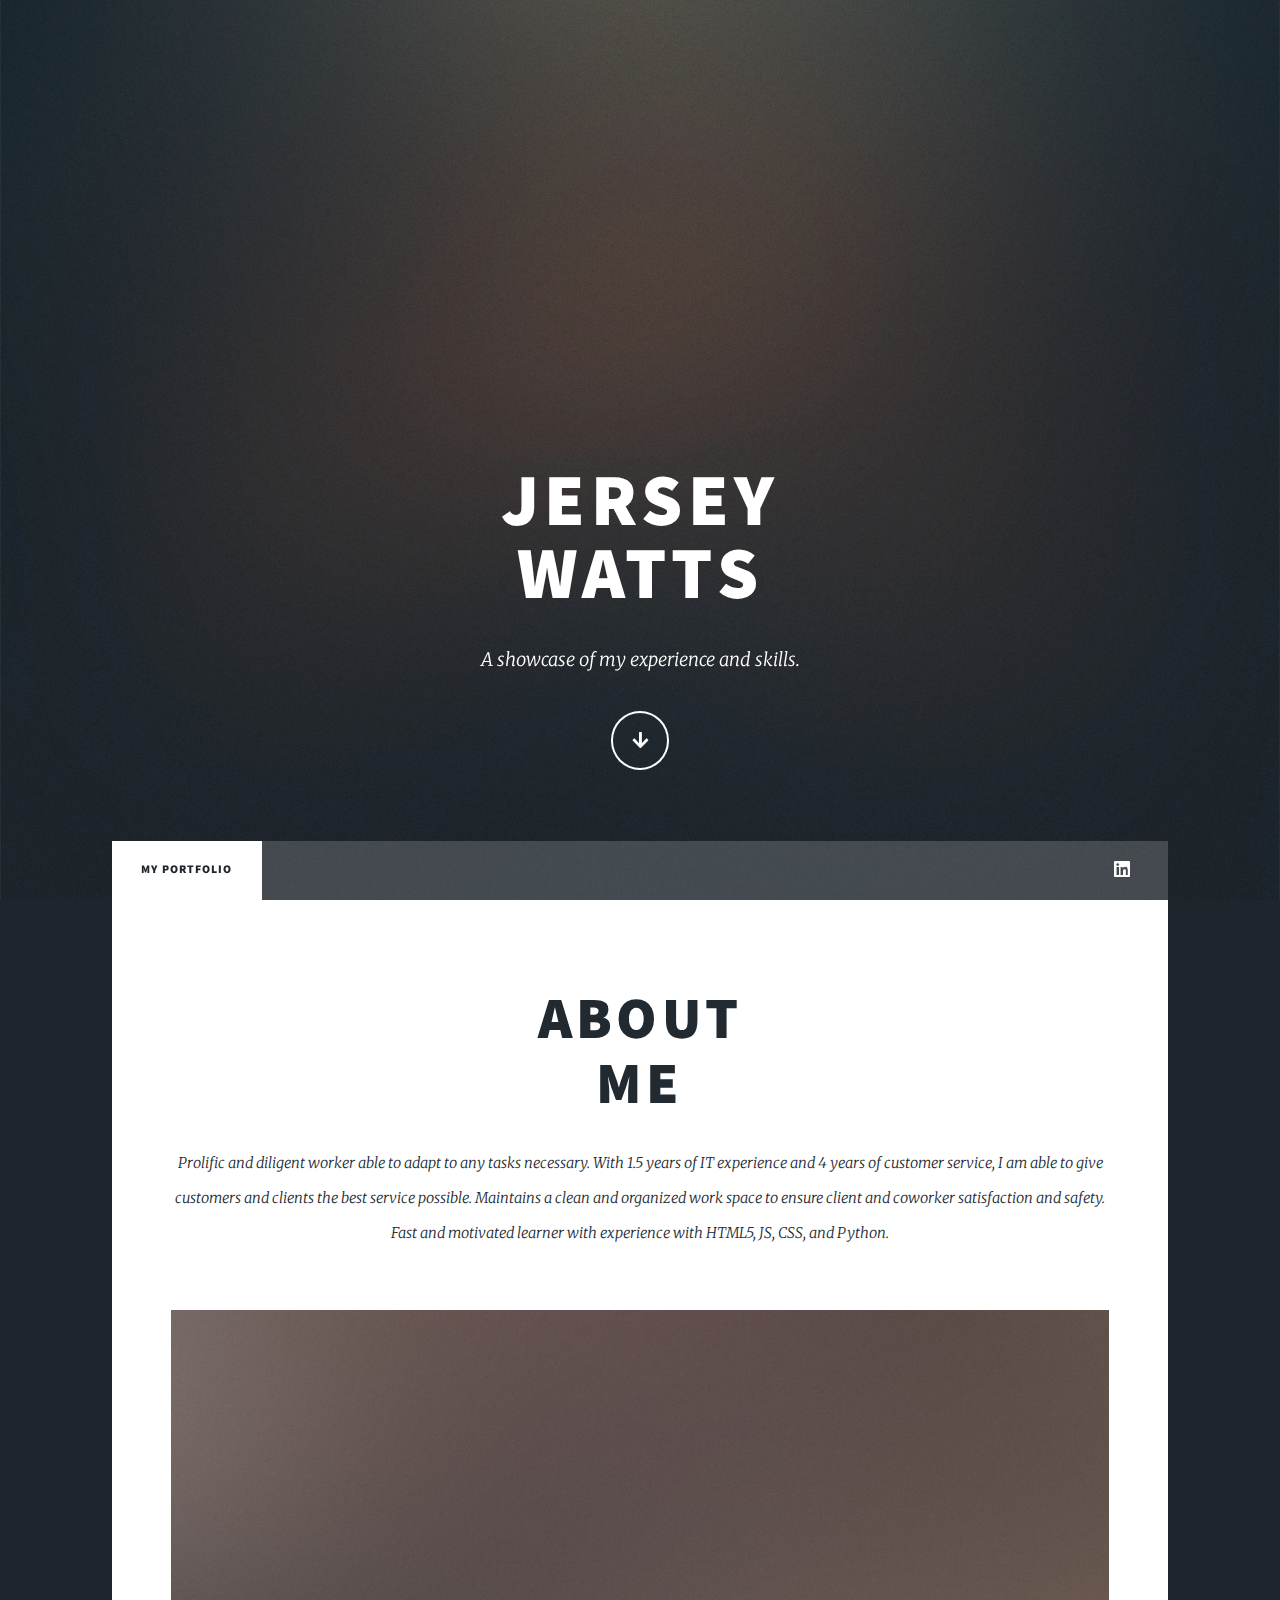
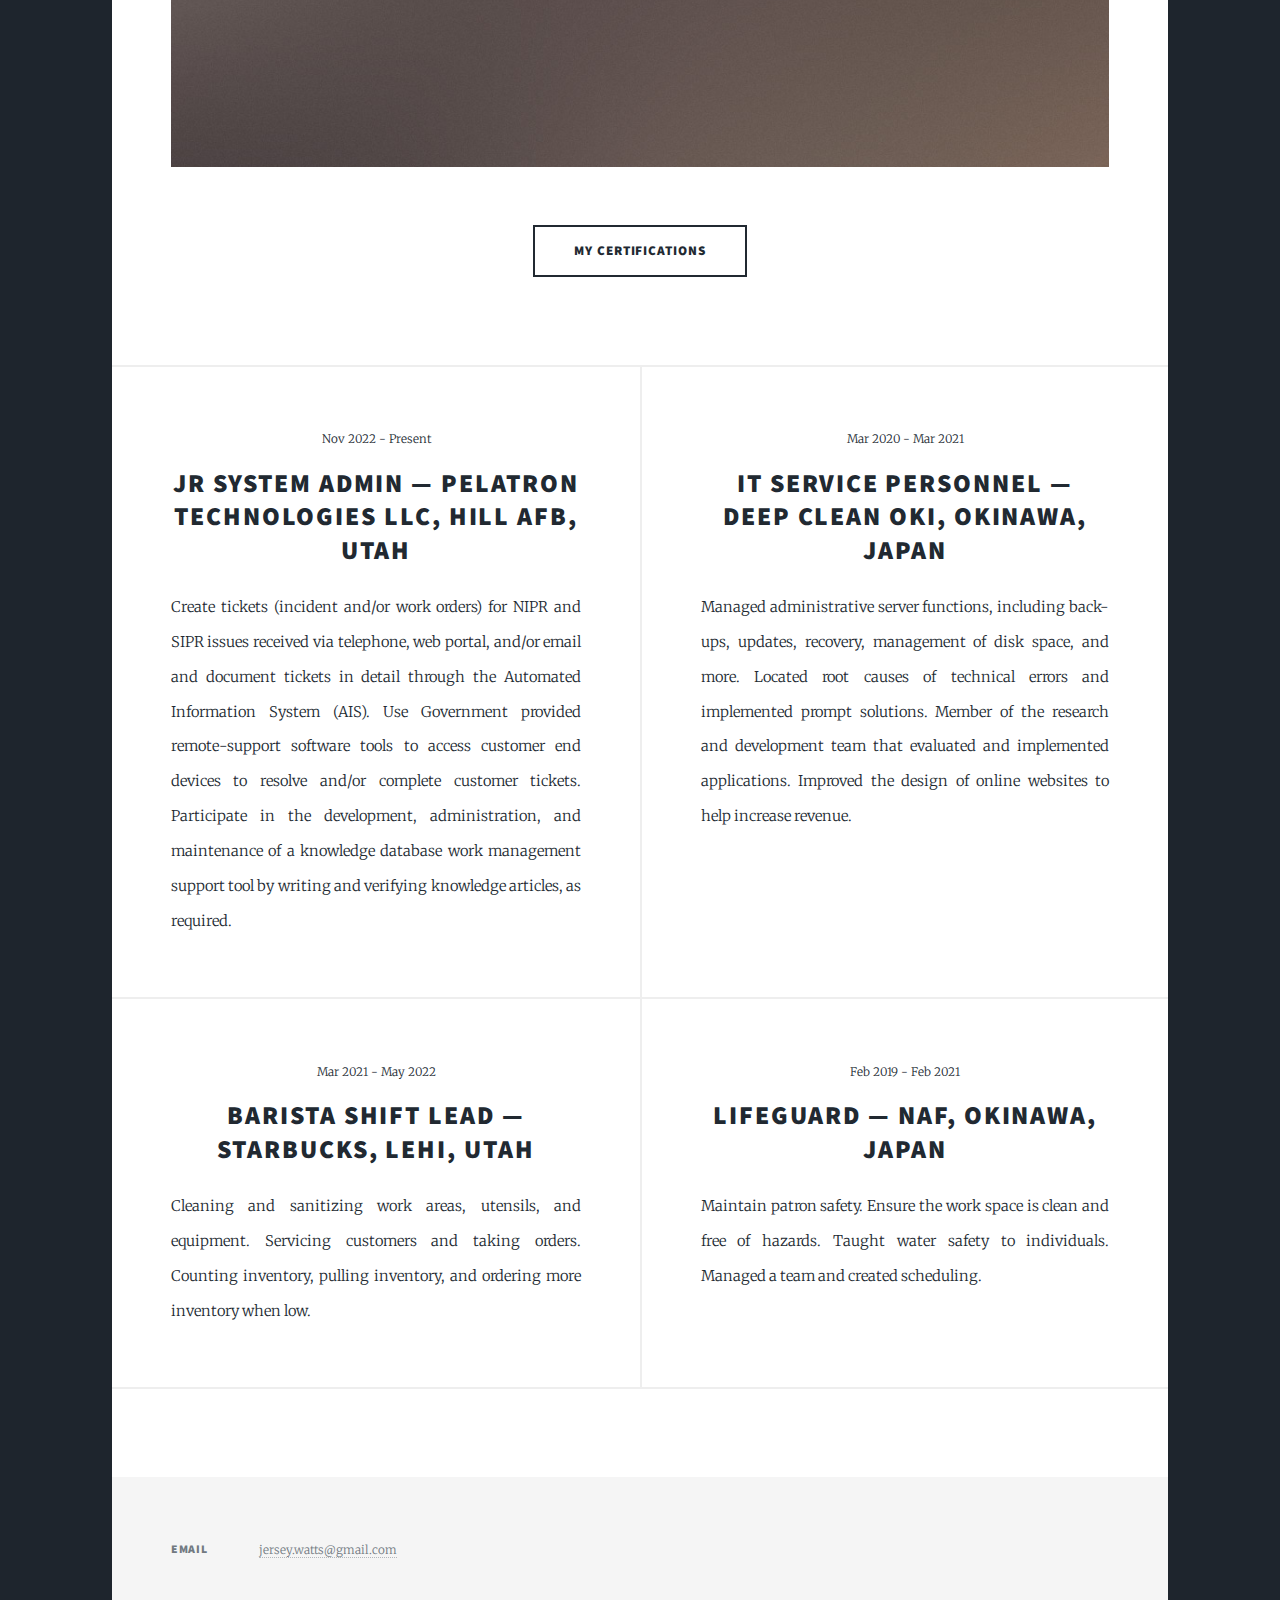
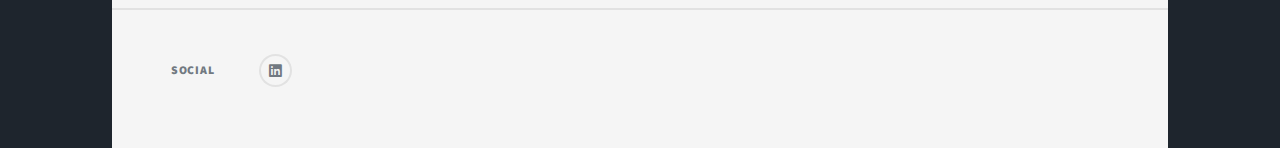
==== commit b5c52fcb: "Add files via upload" ====
--- a/index.html
+++ b/index.html
@@ -6,7 +6,7 @@
 -->
 <html>
 	<head>
-		<title>Massively by HTML5 UP</title>
+		<title>Jersey Watts Portfolio</title>
 		<meta charset="utf-8" />
 		<meta name="viewport" content="width=device-width, initial-scale=1, user-scalable=no" />
 		<link rel="stylesheet" href="assets/css/main.css" />
@@ -63,7 +63,7 @@
 								<article>
 									<header>
 										<span class="date">Nov 2022 - Present</span>
-										<h2>Pelatron Technologies LLC, Hill AFB, Utah  — Jr System Admin<br />
+										<h2>Jr System Admin  — Pelatron Technologies LLC, Hill AFB, Utah<br />
 										</h2>
 									</header>
 									<p>Create tickets (incident and/or work orders) for NIPR and SIPR issues received via telephone, web portal, and/or email and document tickets in detail through the Automated Information System (AIS).
@@ -74,7 +74,7 @@
 								<article>
 									<header>
 										<span class="date">Mar 2020 - Mar 2021</span>
-										<h2>Deep Clean Oki, Okinawa, Japan — IT Service Personnel <br />
+										<h2>IT Service Personnel — Deep Clean Oki, Okinawa, Japan <br />
 										</h2>
 									</header>
 									<p>Managed administrative server functions, including back-ups, updates, recovery, management of disk space, and more. Located root causes of technical errors and implemented prompt solutions. Member of the research and development team that evaluated and implemented applications. Improved the design of online websites to help increase revenue. 
@@ -83,7 +83,7 @@
 								<article>
 									<header>
 										<span class="date">Mar 2021 - May 2022</span>
-										<h2>Starbucks, Lehi, Utah — Barista Shift Lead<br />
+										<h2>Barista Shift Lead — Starbucks, Lehi, Utah<br />
 										</h2>
 									</header>
 									<p>Cleaning and sanitizing work areas, utensils, and equipment.
@@ -94,7 +94,7 @@
 								<article>
 									<header>
 										<span class="date">Feb 2019 - Feb 2021</span>
-										<h2>NAF, Okinawa, Japan — Lifeguard<br />
+										<h2>Lifeguard — NAF, Okinawa, Japan<br />
 										</h2>
 									</header>
 									<p>Maintain patron safety.
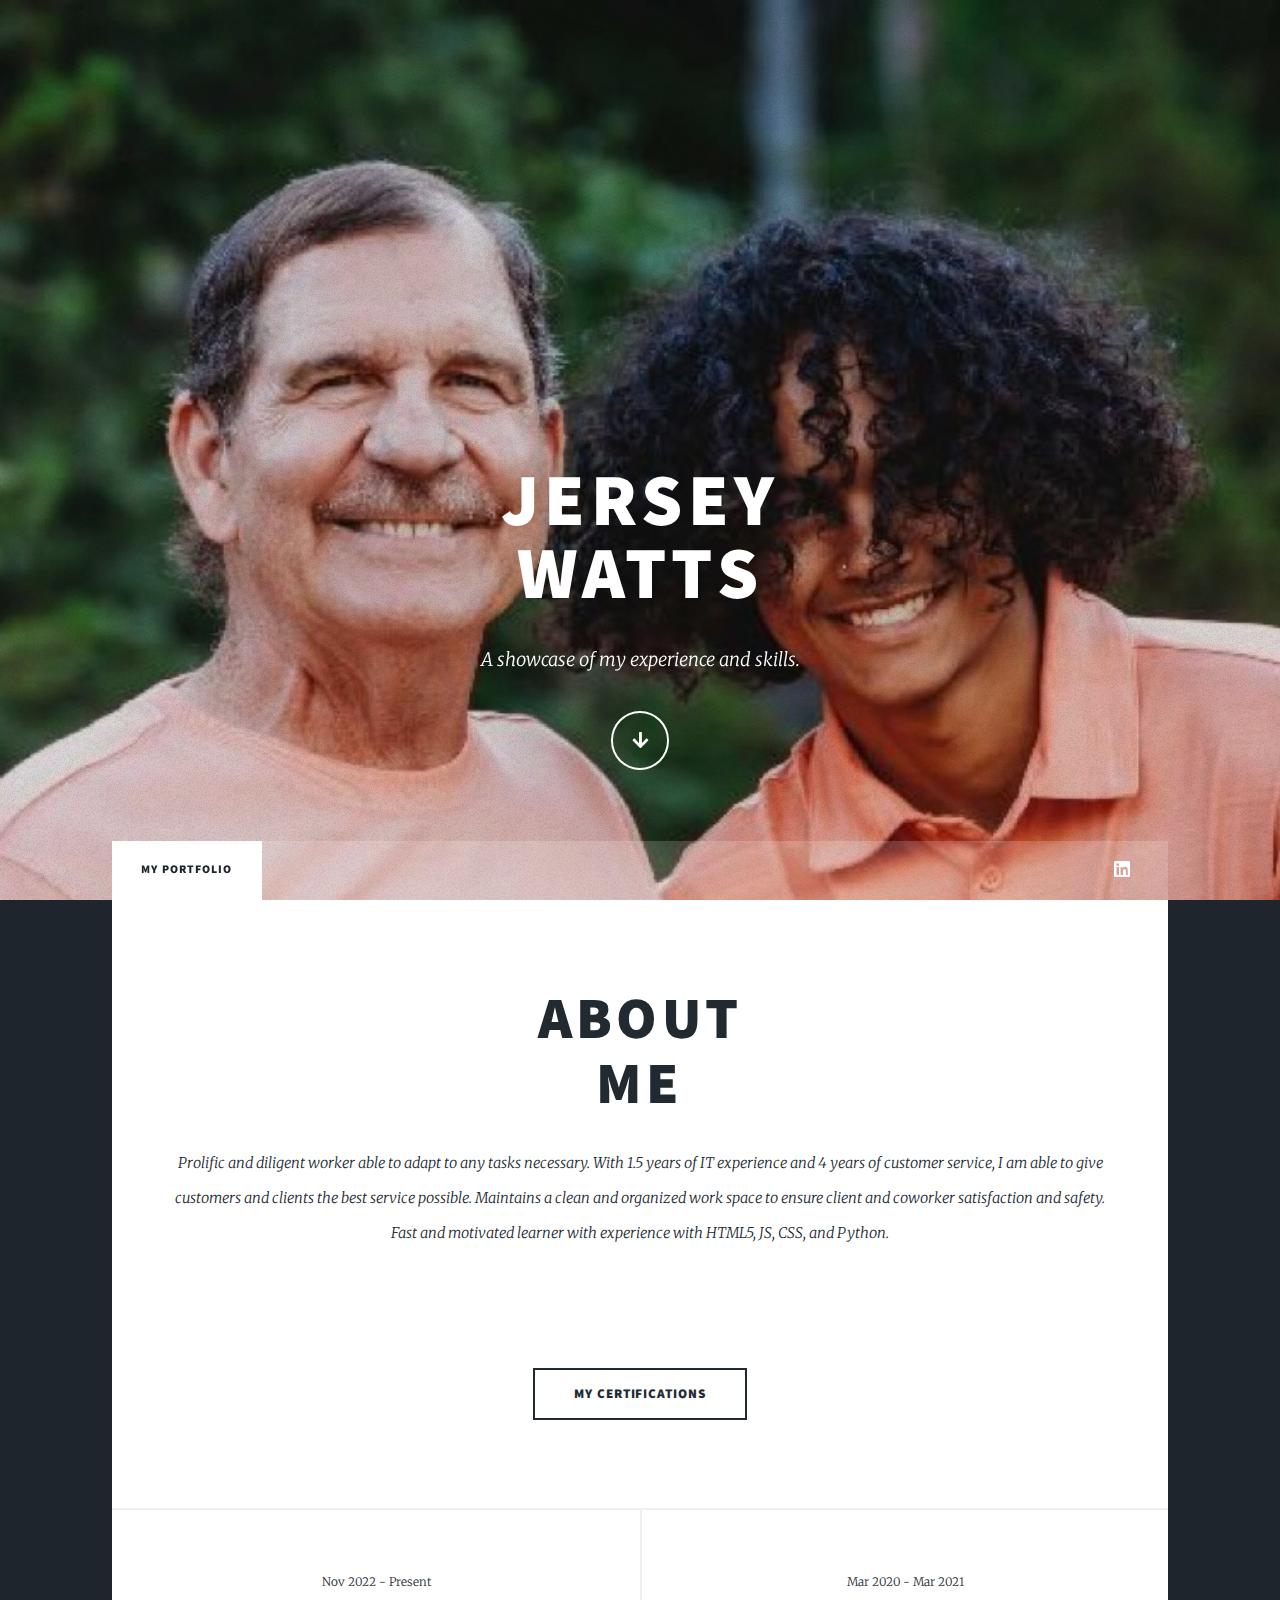
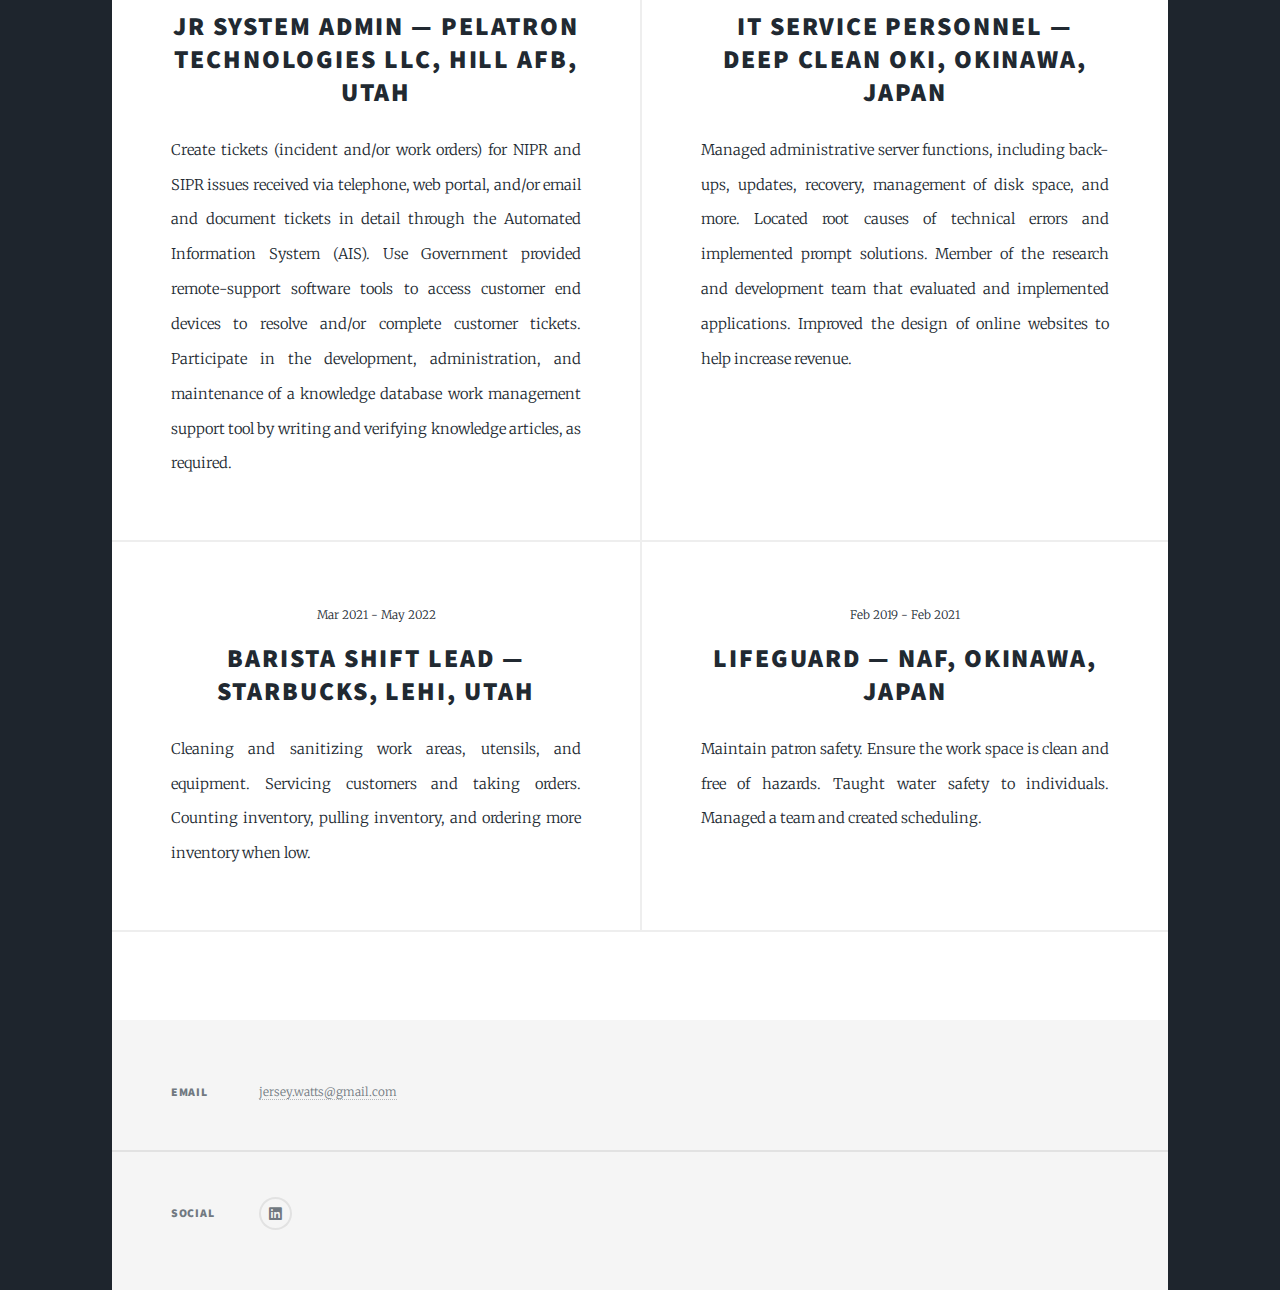
==== commit d40c1c06: "Updated" ====
--- a/index.html
+++ b/index.html
@@ -52,7 +52,7 @@
 									me</a></h2>
 									<p>Prolific and diligent worker able to adapt to any tasks necessary. With 1.5 years of IT experience and 4 years of customer service, I am able to give customers and clients the best service possible. Maintains a clean and organized work space to ensure client and coworker satisfaction and safety. Fast and motivated learner with experience with HTML5, JS, CSS, and Python.</p>
 								</header>
-								<a href="#" class="image main"><img src="images/pic01.jpg" alt="" /></a>
+								<a href="#" class="image main"><img src="3guys.jpg" alt="" /></a>
 								<ul class="actions special">
 									<li><a href="https://www.credly.com/earner/earned" class="button large">My Certifications</a></li>
 								</ul>
--- a/assets/css/main.css
+++ b/assets/css/main.css
@@ -1,10 +1,10 @@
 @import url(fontawesome-all.min.css);
 @import url("https://fonts.googleapis.com/css?family=Merriweather:300,700,300italic,700italic|Source+Sans+Pro:900");
 
-/*
-	Massively by HTML5 UP
-	html5up.net | @ajlkn
-	Free for personal and commercial use under the CCA 3.0 license (html5up.net/license)
+/*
+	Massively by HTML5 UP
+	html5up.net | @ajlkn
+	Free for personal and commercial use under the CCA 3.0 license (html5up.net/license)
 */
 
 html, body, div, span, applet, object,
@@ -3231,10 +3231,10 @@
 			position: absolute;
 			top: 0;
 			left: 0;
-			width: 100%;
-			height: 100%;
+			width: 1%;
+			height: 1%;
 			background-color: #212931;
-			background-image: url("../../images/overlay.png"), linear-gradient(0deg, rgba(0, 0, 0, 0.1), rgba(0, 0, 0, 0.1)), url("../../images/bg.jpg");
+			background-image: url("../../images/overlay.png"), linear-gradient(0deg, rgba(0, 0, 0, 0.1), rgba(0, 0, 0, 0.1)), url("../../images/3guys.JPG");
 			background-size: auto,								auto,														100% auto;
 			background-position: center,								center,														top center;
 			background-repeat: repeat,								no-repeat,													no-repeat;
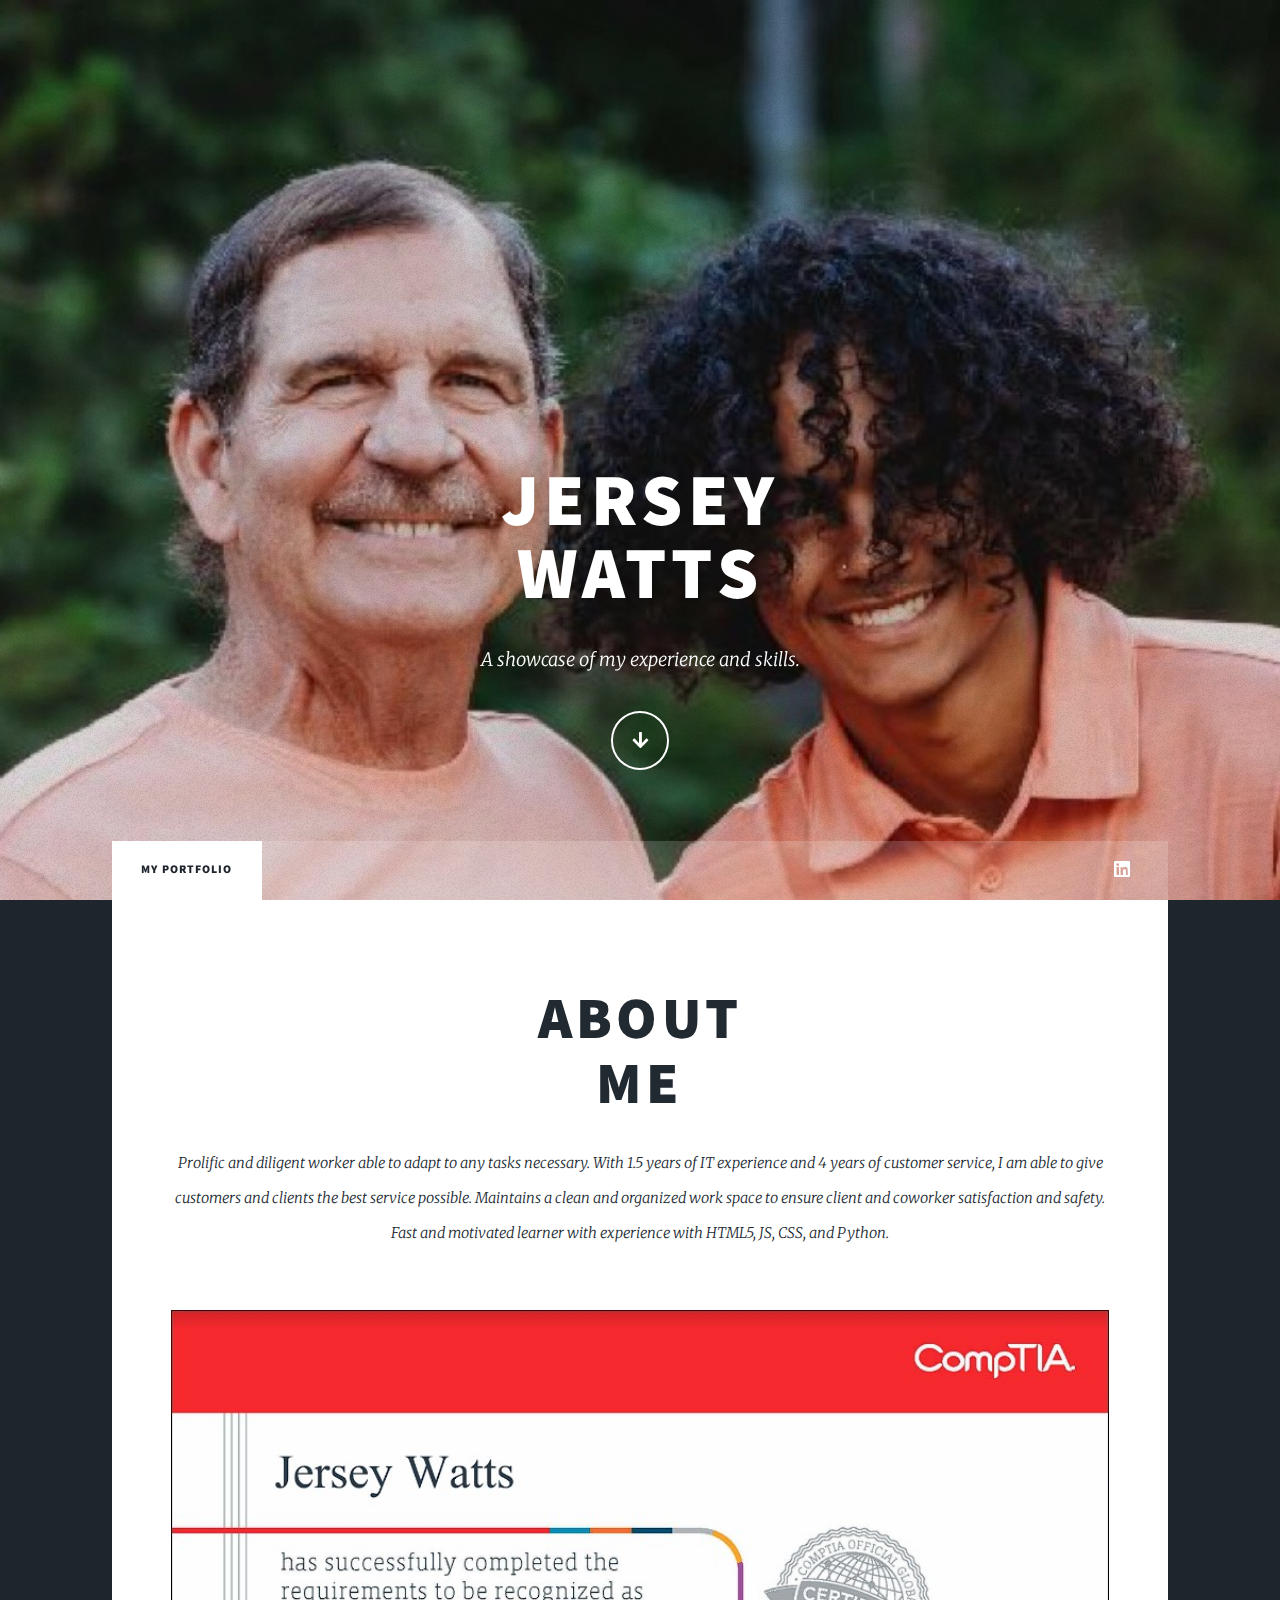
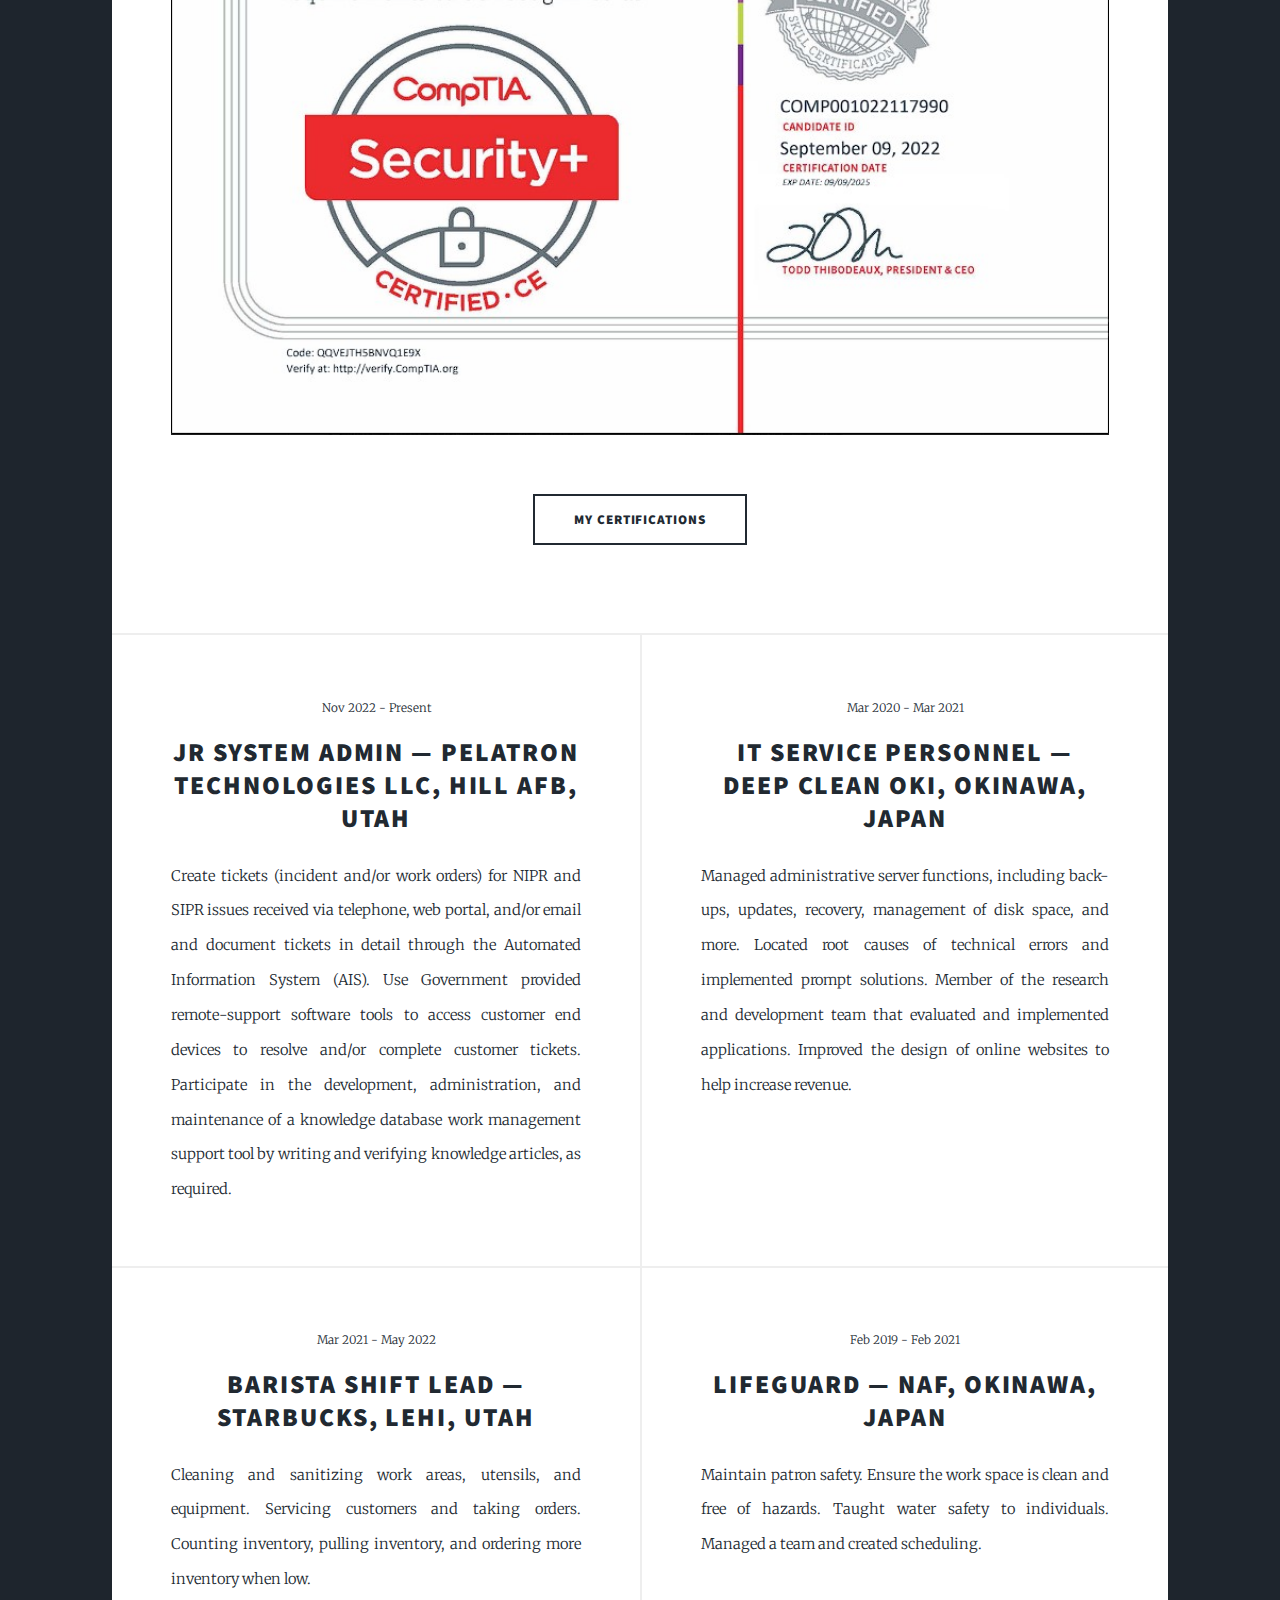
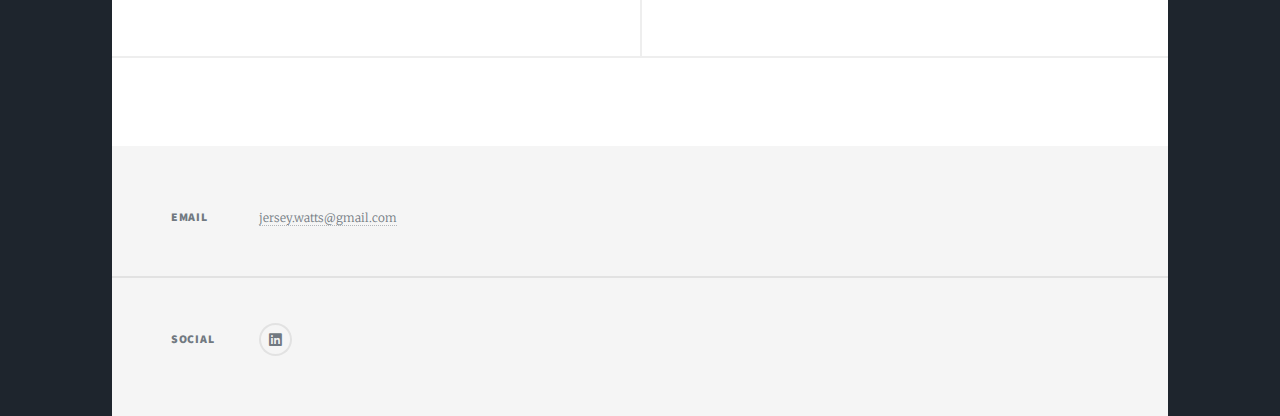
==== commit 9d300ecc: "update" ====
--- a/index.html
+++ b/index.html
@@ -52,7 +52,7 @@
 									me</a></h2>
 									<p>Prolific and diligent worker able to adapt to any tasks necessary. With 1.5 years of IT experience and 4 years of customer service, I am able to give customers and clients the best service possible. Maintains a clean and organized work space to ensure client and coworker satisfaction and safety. Fast and motivated learner with experience with HTML5, JS, CSS, and Python.</p>
 								</header>
-								<a href="#" class="image main"><img src="3guys.jpg" alt="" /></a>
+								<a class="image main"><img src="images/SEC+.jpg" alt="" /></a>
 								<ul class="actions special">
 									<li><a href="https://www.credly.com/earner/earned" class="button large">My Certifications</a></li>
 								</ul>
--- a/assets/css/main.css
+++ b/assets/css/main.css
@@ -3231,8 +3231,8 @@
 			position: absolute;
 			top: 0;
 			left: 0;
-			width: 1%;
-			height: 1%;
+			width: 100%;
+			height: 100%;
 			background-color: #212931;
 			background-image: url("../../images/overlay.png"), linear-gradient(0deg, rgba(0, 0, 0, 0.1), rgba(0, 0, 0, 0.1)), url("../../images/3guys.JPG");
 			background-size: auto,								auto,														100% auto;
@@ -4686,4 +4686,4 @@
 			visibility: visible;
 		}
 
-	}+	}
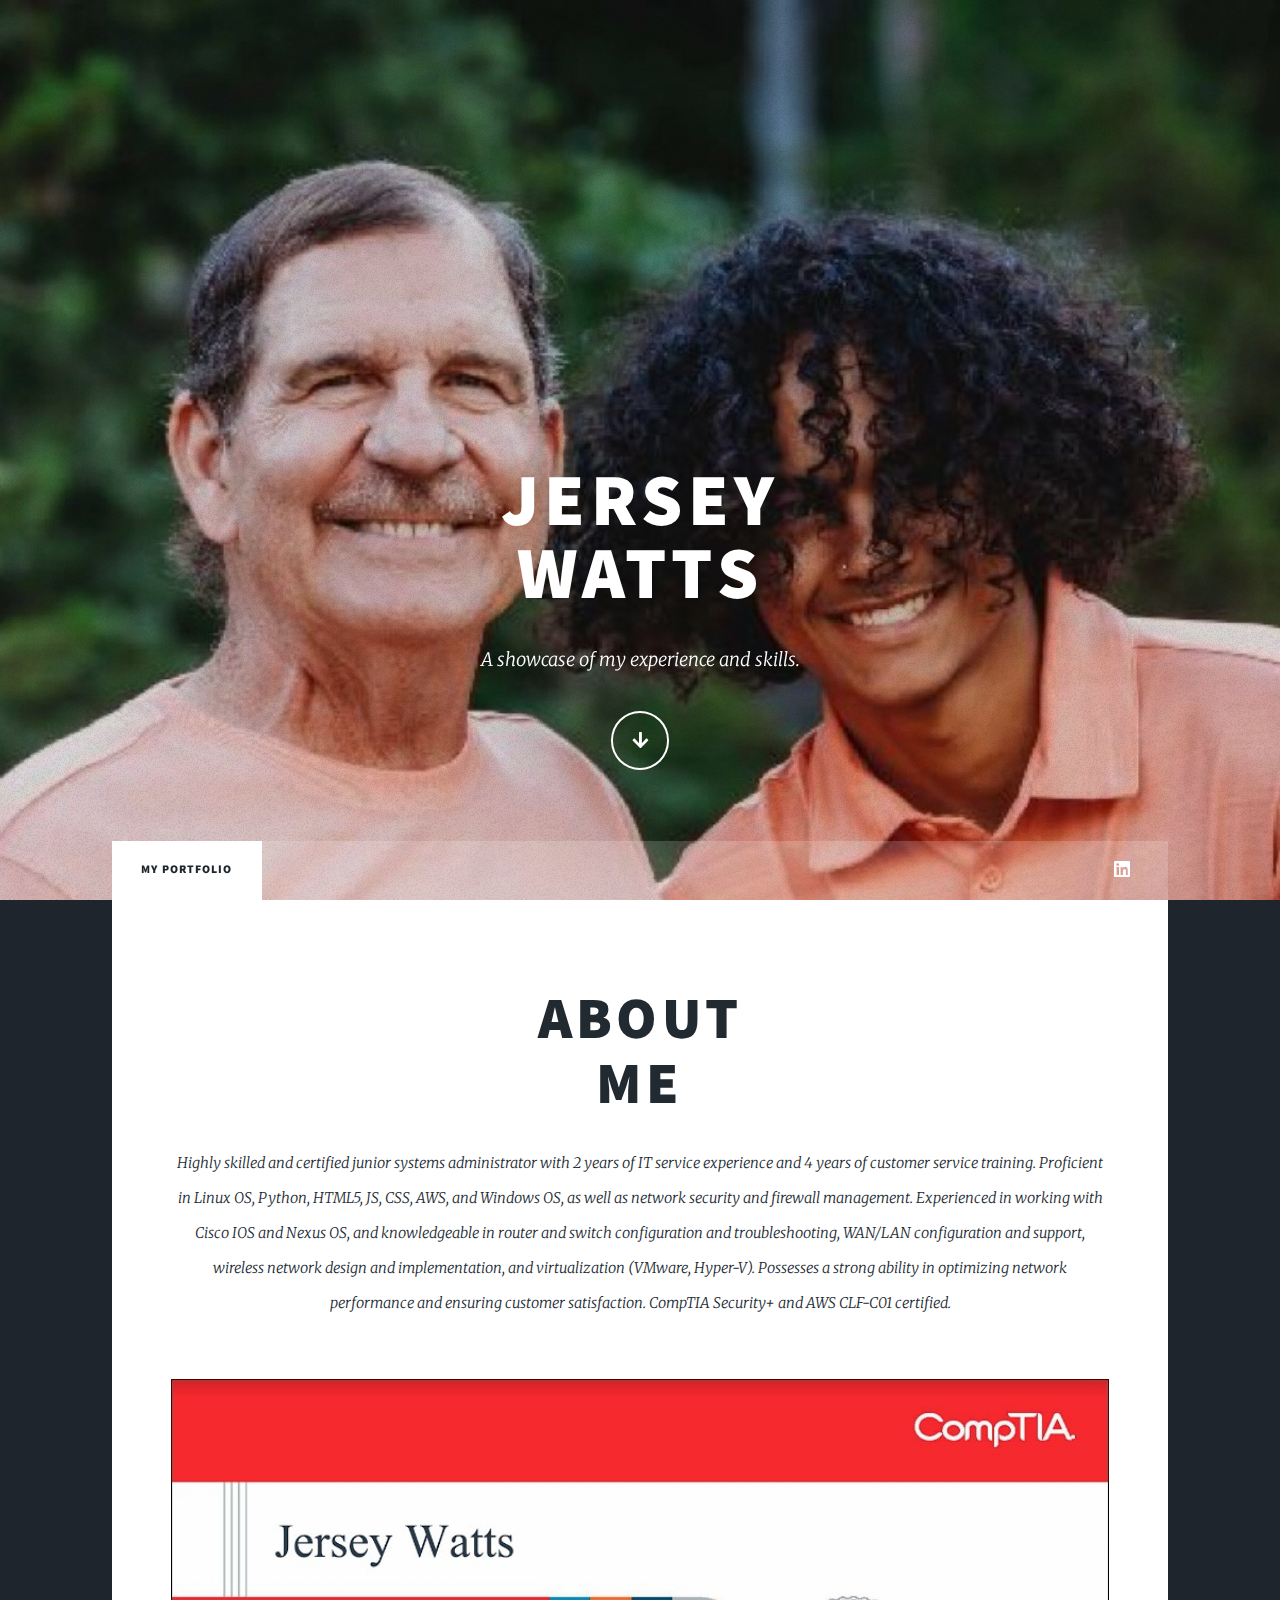
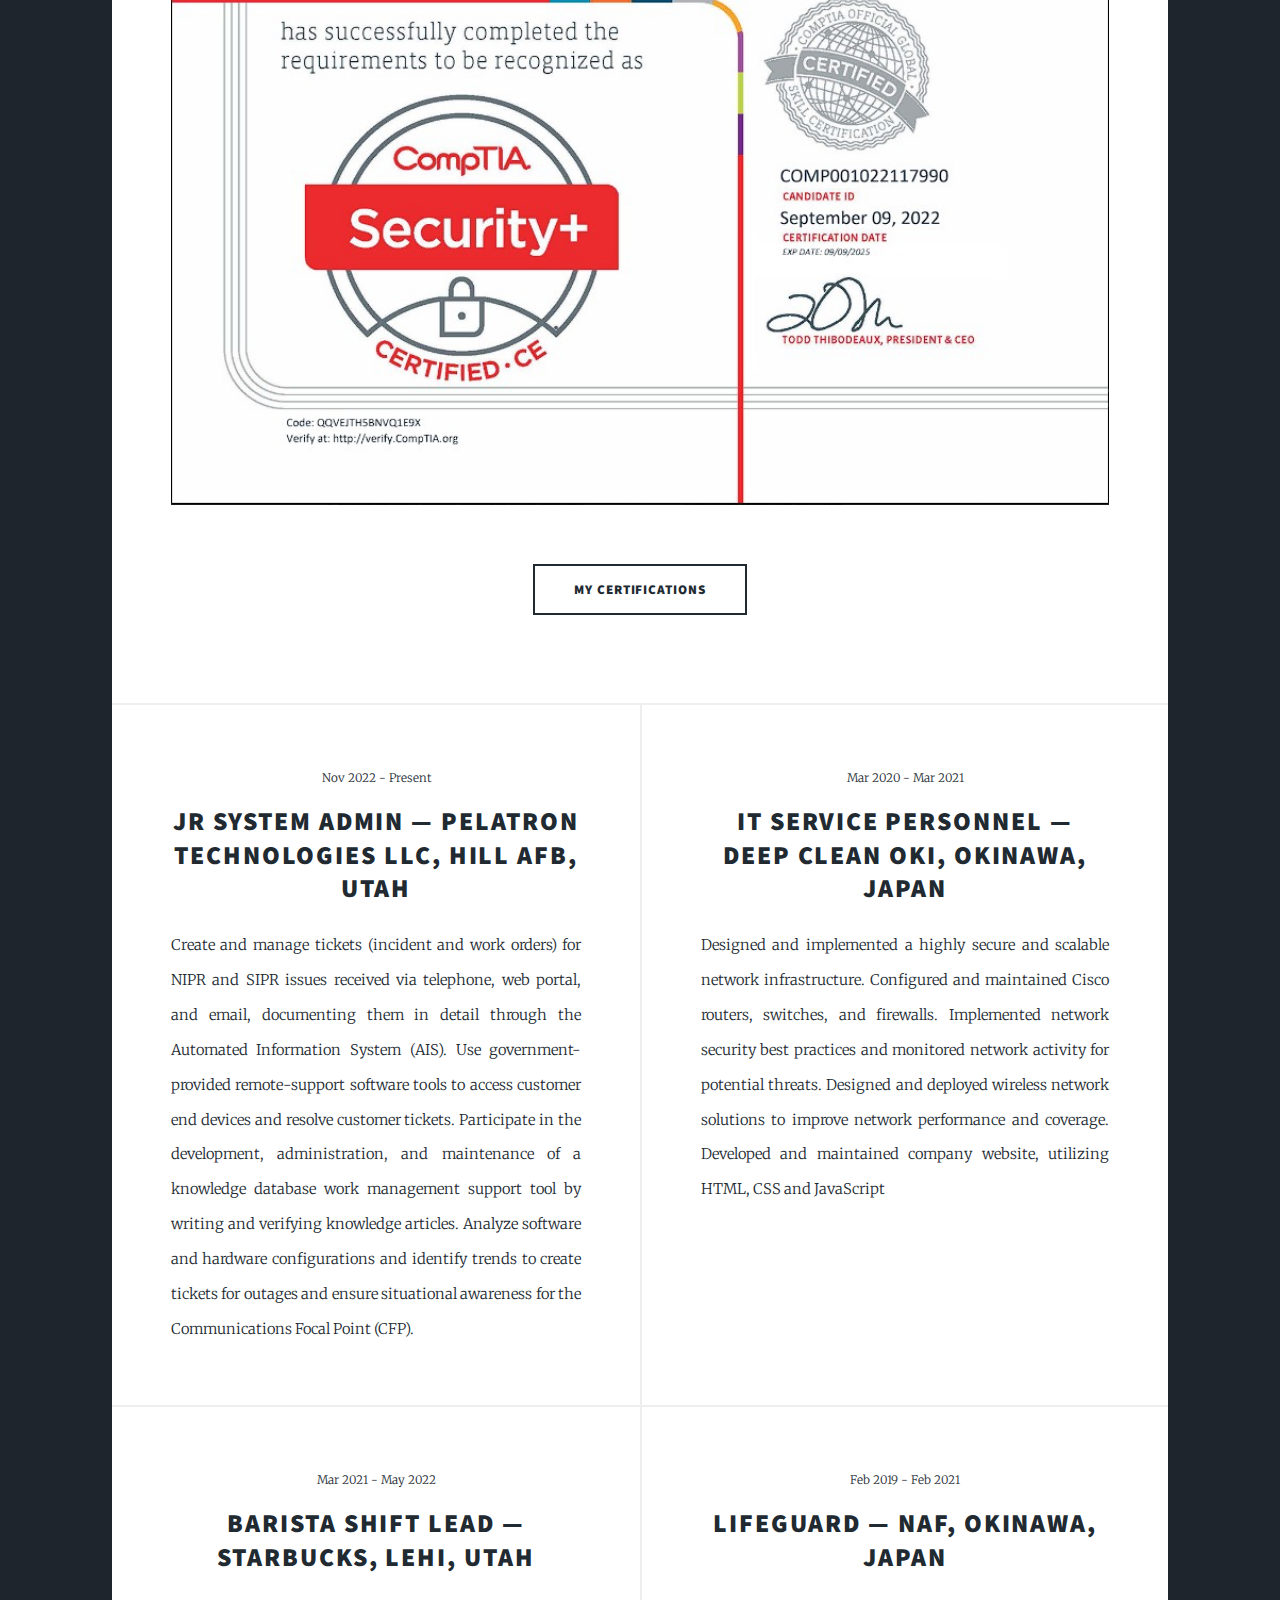
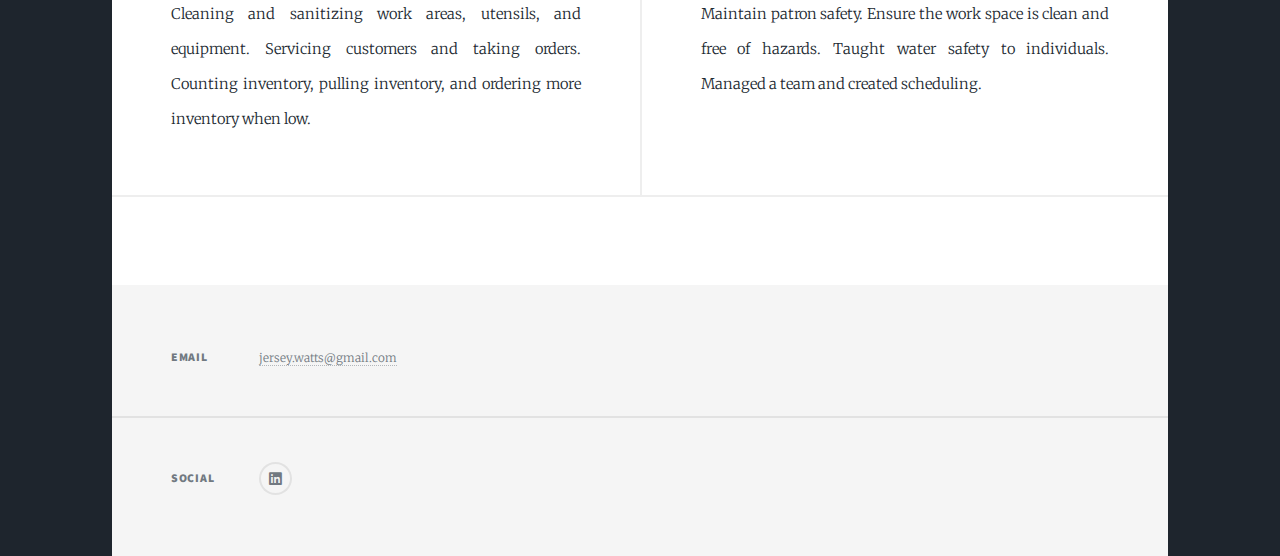
==== commit ec163ede: "update 2/2023" ====
--- a/index.html
+++ b/index.html
@@ -50,7 +50,8 @@
 								<header class="major">
 									<h2><a href="#">about<br />
 									me</a></h2>
-									<p>Prolific and diligent worker able to adapt to any tasks necessary. With 1.5 years of IT experience and 4 years of customer service, I am able to give customers and clients the best service possible. Maintains a clean and organized work space to ensure client and coworker satisfaction and safety. Fast and motivated learner with experience with HTML5, JS, CSS, and Python.</p>
+									<p>Highly skilled and certified junior systems administrator with 2 years of IT service experience and 4 years of customer service training. Proficient in Linux OS, Python, HTML5, JS, CSS, AWS, and Windows OS, as well as network security and firewall management. Experienced in working with Cisco IOS and Nexus OS, and knowledgeable in router and switch configuration and troubleshooting, WAN/LAN configuration and support, wireless network design and implementation, and virtualization (VMware, Hyper-V). Possesses a strong ability in optimizing network performance and ensuring customer satisfaction. CompTIA Security+ and AWS CLF-C01 certified.
+										</p>
 								</header>
 								<a class="image main"><img src="images/SEC+.jpg" alt="" /></a>
 								<ul class="actions special">
@@ -66,9 +67,10 @@
 										<h2>Jr System Admin  — Pelatron Technologies LLC, Hill AFB, Utah<br />
 										</h2>
 									</header>
-									<p>Create tickets (incident and/or work orders) for NIPR and SIPR issues received via telephone, web portal, and/or email and document tickets in detail through the Automated Information System (AIS).
-										Use Government provided remote-support software tools to access customer end devices to resolve and/or complete customer tickets.
-										Participate in the development, administration, and maintenance of a knowledge database work management support tool by writing and verifying knowledge articles, as required.
+									<p>Create and manage tickets (incident and work orders) for NIPR and SIPR issues received via telephone, web portal, and email, documenting them in detail through the Automated Information System (AIS).
+										Use government-provided remote-support software tools to access customer end devices and resolve customer tickets.
+										Participate in the development, administration, and maintenance of a knowledge database work management support tool by writing and verifying knowledge articles.
+										Analyze software and hardware configurations and identify trends to create tickets for outages and ensure situational awareness for the Communications Focal Point (CFP).										
 										</p>
 								</article>
 								<article>
@@ -77,7 +79,11 @@
 										<h2>IT Service Personnel — Deep Clean Oki, Okinawa, Japan <br />
 										</h2>
 									</header>
-									<p>Managed administrative server functions, including back-ups, updates, recovery, management of disk space, and more. Located root causes of technical errors and implemented prompt solutions. Member of the research and development team that evaluated and implemented applications. Improved the design of online websites to help increase revenue. 
+									<p>Designed and implemented a highly secure and scalable network infrastructure.
+										Configured and maintained Cisco routers, switches, and firewalls.
+										Implemented network security best practices and monitored network activity for potential threats.
+										Designed and deployed wireless network solutions to improve network performance and coverage.
+										Developed and maintained company website, utilizing HTML, CSS and JavaScript										 
 										</p>
 								</article>
 								<article>
